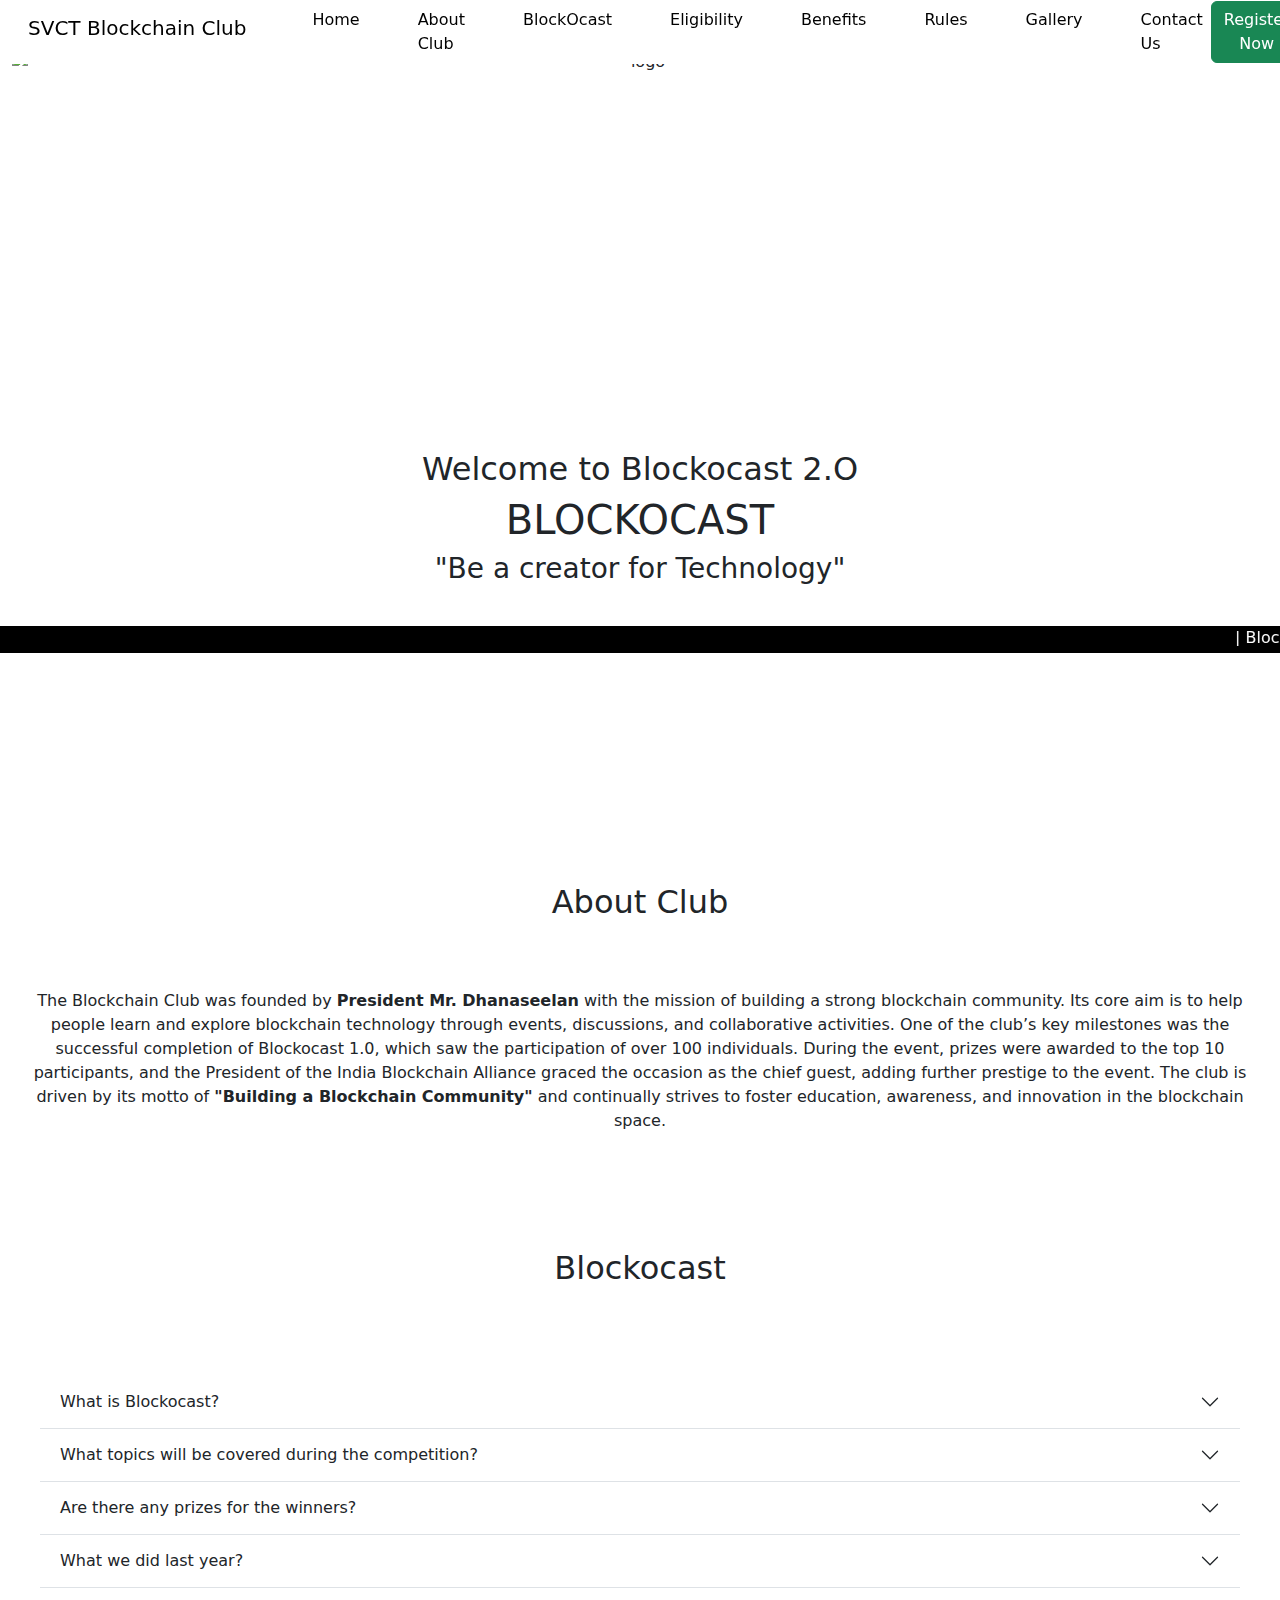
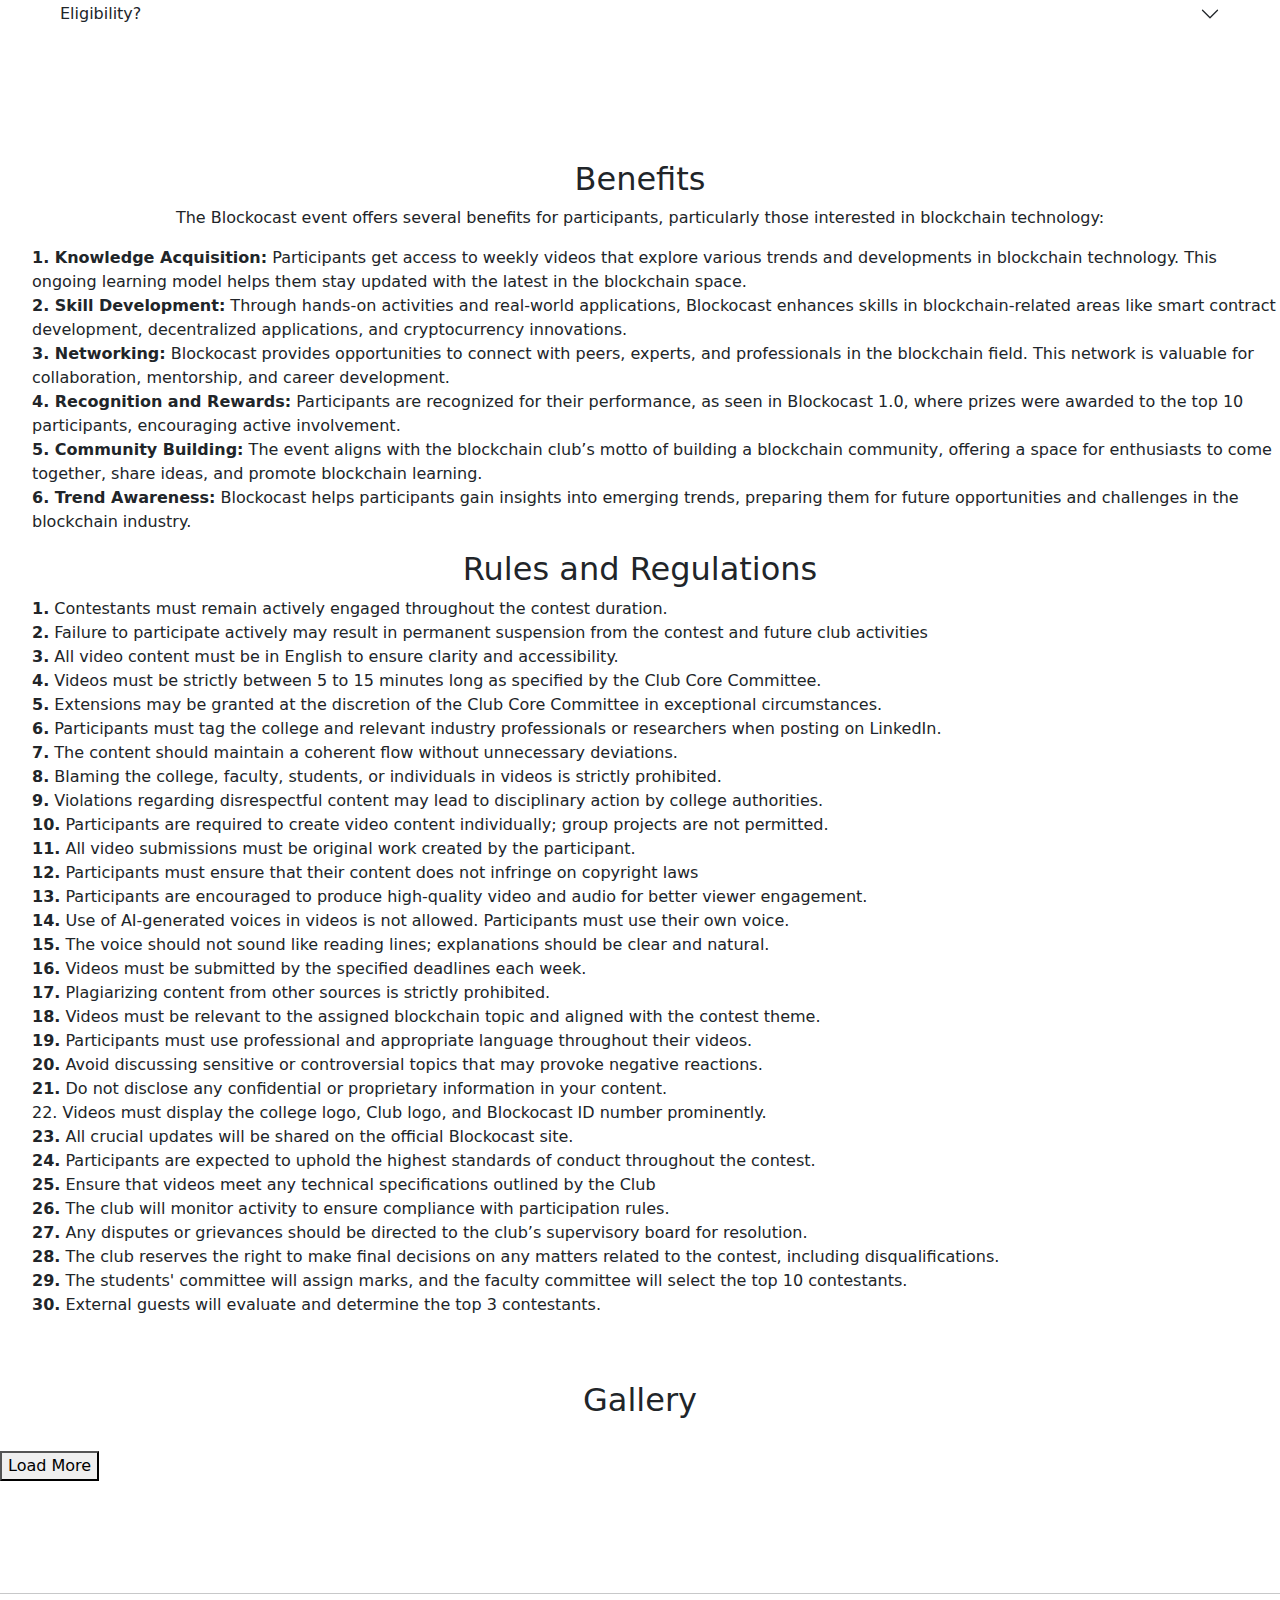
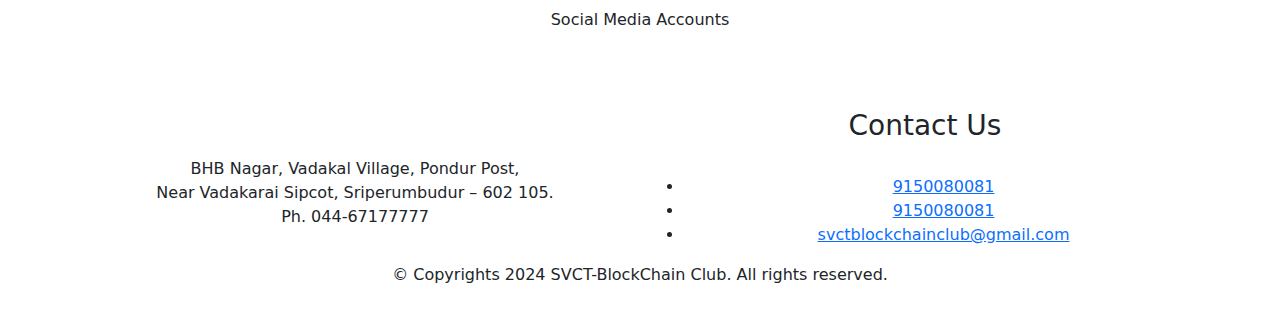
==== index.html @ 28dc3850 "up 1" ====
<!DOCTYPE html>
<html lang="en">
<head>
    <meta charset="UTF-8">
    <meta name="viewport" content="width=device-width, initial-scale=1.0">
    <title>BLOCKOCAST</title>
    <link rel="stylesheet" href="./style.css">
    <link rel="icon" type="image/x-icon" href="./WhatsApp Image 2024-10-05 at 6.36.44 AM.jpeg">
    <link rel="preconnect" href="https://fonts.googleapis.com">
<link rel="preconnect" href="https://fonts.gstatic.com" crossorigin>
<link href="https://fonts.googleapis.com/css2?family=Dancing+Script:wght@400..700&family=Roboto:ital,wght@0,300;0,400;0,500;0,700;1,300&display=swap" rel="stylesheet">
    <link href="https://cdn.jsdelivr.net/npm/bootstrap@5.3.3/dist/css/bootstrap.min.css" rel="stylesheet"
     integrity="sha384-QWTKZyjpPEjISv5WaRU9OFeRpok6YctnYmDr5pNlyT2bRjXh0JMhjY6hW+ALEwIH" crossorigin="anonymous">
</head>
<body>


<!-- Home -->
<section id="Home" style="padding-bottom: 150px; padding-top: 50px; ">
  <nav class="navbar navbar-expand-lg --bs-body-color p-0 fixed-top " style="background-color: white;" >
    <div class="container-fluid Navbar " style="color: white;">
      <a class="navbar-brand Logo"  href="#"><img src="./WhatsApp Image 2024-10-05 at 6.35.57 AM.jpeg" alt="" style="height: 50px;"></a>
      <h2 class="navbar-brand title" href="#"> SVCT Blockchain Club</h2> 
      <button class="navbar-toggler" type="button" data-bs-toggle="collapse" data-bs-target="#navbarSupportedContent" aria-controls="navbarSupportedContent" aria-expanded="false" aria-label="Toggle navigation">
        <span class="navbar-toggler-icon"></span>
      </button>
      <div class="collapse navbar-collapse" id="navbarSupportedContent">
        <ul class="navbar-nav me-auto mb-2 mb-lg-0">
          <li class="nav-item">
            <a class="nav-link active" aria-current="page" href="#Home" style="padding-left: 50px;">Home</a>
          </li>
          <li class="nav-item">
            <a class="nav-link active" aria-current="page" href="#About-Club" style="padding-left: 50px;">About Club</a>
          </li>
          <li class="nav-item">
            <a class="nav-link active" aria-current="page" href="#Blockocast" style="padding-left: 50px;">BlockOcast</a>
          </li>
          <li class="nav-item">
            <a class="nav-link active" aria-current="page" href="#Eligibility" style="padding-left: 50px;">Eligibility</a>
          </li>
          <li class="nav-item">
            <a class="nav-link active" aria-current="page" href="#Benefits" style="padding-left: 50px;">Benefits</a>
          </li>
          <li class="nav-item">
            <a class="nav-link active" aria-current="page" href="#Rules" style="padding-left: 50px;">Rules</a>
          </li>
          <li class="nav-item">
            <a class="nav-link active" aria-current="page" href="#gallery" style="padding-left: 50px;">Gallery</a>
          </li>
          <li class="nav-item">
            <a class="nav-link active" aria-current="page" href="#contact" style="padding-left: 50px;">Contact Us</a>
          </li>

        </ul>
        <a class="btn btn-success" href="https://docs.google.com/forms/d/e/1FAIpQLSeupxv2OfxuAHsE00qio8vAWMLqGaBCK2ij64DriWorZkehpg/viewform" target="_blank" role="button">Register Now</a>

      </div>
    </div>
  </nav>
  <div class="container-fluid home text-center">
    <img src="./WhatsApp Image 2024-10-05 at 6.36.44 AM.jpeg" alt="logo" class="img-fluid mx-auto d-block" style="height: 400px;">
    <h2>Welcome to Blockocast 2.O</h2>
    <h1>BLOCKOCAST</h1>
    <h3>"Be a creator for Technology"</h3>

  </div>
  <div class="container-fluid top-marquee " style="padding: 0px; margin-top: 40px; color:white; background-color: black;">
    <marquee width="100%" direction="left" scrollamount="5"  height="20px" style="padding: 0; margin: 0;">
     <P> <img src="./assets/Gallery-Images/new-removebg-preview.png" alt="" style="height: 25px;">| Blockchain is the new internet of trust | &nbsp; &nbsp;&nbsp; &nbsp;<img src="./assets/Gallery-Images/new-removebg-preview.png" alt="" style="height: 25px;">  | Blockchain empowers individuals, not institutions | &nbsp; &nbsp;&nbsp; &nbsp; <img src="./assets/Gallery-Images/new-removebg-preview.png" alt="" style="height: 25px;">| Blockchain: A ledger that never lies | &nbsp; &nbsp;&nbsp; &nbsp; | With blockchain, code is law |
      <img src="./assets/Gallery-Images/new-removebg-preview.png" alt="" style="height: 25px;">| Blockchain is the new internet of trust |  &nbsp; &nbsp;&nbsp; &nbsp; <img src="./assets/Gallery-Images/new-removebg-preview.png" alt="" style="height: 25px;"> | Blockchain empowers individuals, not institutions | &nbsp; &nbsp;&nbsp; &nbsp; | Blockchain: A ledger that never lies | &nbsp; &nbsp;&nbsp; &nbsp;<img src="./assets/Gallery-Images/new-removebg-preview.png" alt="" style="height: 25px;"> | With blockchain, code is law |
     </p> </marquee>
  </div>
  
</section >


<!-- About Club -->
<section id="About-Club">
  <div class="About-Club text-center" style="padding-top: 80px;">
    <h2 style="padding-bottom: 40px;">About Club</h2>
    <div  style="padding: 20px;">
      <p>The Blockchain Club was founded by <b>President Mr. Dhanaseelan</b>  with the mission of building a strong blockchain community. Its core aim is to help people learn and explore blockchain technology through events, discussions, and collaborative activities.

        One of the club’s key milestones was the successful completion of Blockocast 1.0, which saw the participation of over 100 individuals. During the event, prizes were awarded to the top 10 participants, and the President of the India Blockchain Alliance graced the occasion as the chief guest, adding further prestige to the event.
        
        The club is driven by its motto of <b>"Building a Blockchain Community"</b>  and continually strives to foster education, awareness, and innovation in the blockchain space.</p>
    </div>

  </div>

</section>

<!-- Blockocast -->
<section id="Blockocast">
  <div class="BlockOcast text-center" style="padding-top: 80px;">
    <h2 style="padding-bottom: 40px;">Blockocast</h2>
    <div class="accordion accordion-flush" id="accordionFlushExample" style="padding: 40px;">
      <div class="accordion-item">
        <h2 class="accordion-header">
          <button class="accordion-button collapsed text-center" type="button" data-bs-toggle="collapse" data-bs-target="#flush-collapseOne" aria-expanded="false" aria-controls="flush-collapseOne">
            What is Blockocast?
          </button>
        </h2>
        <div id="flush-collapseOne" class="accordion-collapse collapse" data-bs-parent="#accordionFlushExample">
          <div class="accordion-body">Blockocast is a blockchain-focused event designed to engage and educate participants about blockchain technology. Specifically, the version organized by your blockchain club was a four-week event, featuring weekly video content on different trends in blockchain technology. It aimed to build a community of blockchain enthusiasts, fostering knowledge sharing and innovation.

            The format included videos each week, spotlighting various aspects and developments in the blockchain space, making it an ongoing learning platform. Blockocast events typically bring together professionals, students, and enthusiasts to learn, network, and explore blockchain's latest trends and applications.</div>
        </div>
      </div>
      <div class="accordion-item">
        <h2 class="accordion-header">
          <button class="accordion-button collapsed" type="button" data-bs-toggle="collapse" data-bs-target="#flush-collapseTwo" aria-expanded="false" aria-controls="flush-collapseTwo">
            What topics will be covered during the competition?
          </button>
        </h2>
        <div id="flush-collapseTwo" class="accordion-collapse collapse" data-bs-parent="#accordionFlushExample">
          <div class="accordion-body">Each week of Blockocast will focus on different trends or aspects of blockchain technology, such as decentralized finance (DeFi), NFTs, smart contracts, and real-world applications of blockchain.</div>
        </div>
      </div>
      <div class="accordion-item">
        <h2 class="accordion-header">
          <button class="accordion-button collapsed" type="button" data-bs-toggle="collapse" data-bs-target="#flush-collapseThree" aria-expanded="false" aria-controls="flush-collapseThree">
            Are there any prizes for the winners?
          </button>
        </h2>
        <div id="flush-collapseThree" class="accordion-collapse collapse" data-bs-parent="#accordionFlushExample">
          <div class="accordion-body">Yes, prizes are often awarded to the top participants, which may include certificates, recognition, or other rewards. Details about the prizes will be announced prior to the competition.</div>
        </div>
      </div>
      <div class="accordion-item">
        <h2 class="accordion-header">
          <button class="accordion-button collapsed" type="button" data-bs-toggle="collapse" data-bs-target="#flush-collapseFour" aria-expanded="false" aria-controls="flush-collapseFour">
            What we did last year?
          </button>
        </h2>
        <div id="flush-collapseFour" class="accordion-collapse collapse" data-bs-parent="#accordionFlushExample">
          <div class="accordion-body">
            <p>Blockchain club celebrated its first anniversary and actively participated in various events. Key activities included:
              <ul style="list-style: none;">
                <li><b>1. Blockocast 1.0:</b> A four-week event that featured video postings each week on different trends in blockchain technology. This helped participants learn about various aspects of blockchain.</li>
                <li><b>2. Gitathon 1.0:</b>  An event focused on learning Solidity, the programming language of the Ethereum network, with a hands-on approach to building smart contracts. This aimed at equipping participants with the skills to create decentralized applications.</li>
              </ul>
              These events helped foster learning, community building, and blockchain expertise within the club.
            </p>
          </div>
        </div>
      </div>
      <div class="accordion-item">
        <h2 class="accordion-header">
          <button class="accordion-button collapsed" type="button" data-bs-toggle="collapse" data-bs-target="#flush-collapseFour" aria-expanded="false" aria-controls="flush-collapseFive">
            Eligibility?
          </button>
        </h2>
        <div id="flush-collapseFive" class="accordion-collapse collapse" data-bs-parent="#accordionFlushExample">
          <div class="accordion-body">
            <p>For Blockocast 2.0, eligibility is limited to students from the batch of <b>2024-2028.</b> 
              This ensures that participants are aligned with the club's target group, focusing on students who are in the early stages of their
              academic journey and can actively contribute and benefit from learning about blockchain trends and technologies.</p>
          </div>
        </div>
      </div>
      
    </div>
  </div>
</section>










 




<!-- Benefits -->
<section id="Benefits"> 
  <div class="Benifits text-center" style="padding-top: 80px;">
    <h2>Benefits</h2>
    <p>The Blockocast event offers several benefits for participants, particularly those interested in blockchain technology:

      <ol style="list-style: none; text-align: left;">
        <li>     <b>1. Knowledge Acquisition:</b>  Participants get access to weekly videos that explore various trends and developments in blockchain technology. This ongoing learning model helps them stay updated with the latest in the blockchain space.
        </li>
        <li>      <b>2. Skill Development:</b> Through hands-on activities and real-world applications, Blockocast enhances skills in blockchain-related areas like smart contract development, decentralized applications, and cryptocurrency innovations.
        </li>
        <li>      <b>3. Networking:</b> Blockocast provides opportunities to connect with peers, experts, and professionals in the blockchain field. This network is valuable for collaboration, mentorship, and career development.
        </li>
        <li>      <b>4. Recognition and Rewards:</b> Participants are recognized for their performance, as seen in Blockocast 1.0, where prizes were awarded to the top 10 participants, encouraging active involvement.
        </li>
        <li>      <b>5. Community Building:</b> The event aligns with the blockchain club’s motto of building a blockchain community, offering a space for enthusiasts to come together, share ideas, and promote blockchain learning.
        </li>
        <li>      <b>6. Trend Awareness:</b> Blockocast helps participants gain insights into emerging trends, preparing them for future opportunities and challenges in the blockchain industry.</p>
        </li>
      </ol>


  </div>

</section>

<section id="Rules"> 
  <div class="Rules text-center">
    <h2>Rules and Regulations</h2>
    <ol style="list-style: none; text-align: left;">
      <li><b>1.</b> Contestants must remain actively engaged throughout the contest duration.
      </li>
      <li> <b>2.</b> Failure to participate actively may result in permanent suspension from the
        contest and future club activities</li>
      <li> <b>3.</b> All video content must be in English to ensure clarity and accessibility.
      </li>
      <li> <b>4.</b> Videos must be strictly between 5 to 15 minutes long as specified by the Club
        Core Committee.
        </li>
      <li> <b>5.</b> Extensions may be granted at the discretion of the Club Core Committee in
        exceptional circumstances.
        </li>
      <li><b>6.</b> Participants must tag the college and relevant industry professionals or
        researchers when posting on LinkedIn.
        </li>
      <li><b>7.</b> The content should maintain a coherent flow without unnecessary deviations.
      </li>
      <li><b>8.</b> Blaming the college, faculty, students, or individuals in videos is strictly
        prohibited.
        </li>
      <li> <b>9.</b> Violations regarding disrespectful content may lead to disciplinary action by
        college authorities.
        </li>
      <li><b>10.</b> Participants are required to create video content individually; group projects are
        not permitted.
        </li>
      <li><b>11.</b> All video submissions must be original work created by the participant.
      </li>
      <li> <b>12.</b> Participants must ensure that their content does not infringe on copyright laws</li>
      <li> <b>13.</b> Participants are encouraged to produce high-quality video and audio for better
        viewer engagement.
        </li>
      <li><b>14.</b> Use of AI-generated voices in videos is not allowed. Participants must use their
        own voice.</li>
      <li> <b>15.</b> The voice should not sound like reading lines; explanations should be clear and
        natural.
        </li>
      <li> <b>16.</b> Videos must be submitted by the specified deadlines each week.
      </li>
      <li><b>17.</b> Plagiarizing content from other sources is strictly prohibited.
      </li>
      <li><b>18.</b> Videos must be relevant to the assigned blockchain topic and aligned with the
        contest theme.
        </li>
      <li><b>19.</b> Participants must use professional and appropriate language throughout their
        videos.</li>
      <li><b>20.</b> Avoid discussing sensitive or controversial topics that may provoke negative
        reactions.
        </li>
      <li><b>21.</b> Do not disclose any confidential or proprietary information in your content.</li>
      <li>22. Videos must display the college logo, Club logo, and Blockocast ID number
        prominently.
        </li>
      <li><b>23.</b> All crucial updates will be shared on the official Blockocast site.
      </li>
      <li><b>24.</b> Participants are expected to uphold the highest standards of conduct throughout
        the contest.</li>
      <li><b>25.</b> Ensure that videos meet any technical specifications outlined by the Club</li>
      <li><b>26.</b> The club will monitor activity to ensure compliance with participation rules.
      </li>
      <li><b>27.</b> Any disputes or grievances should be directed to the club’s supervisory board
        for resolution.
        </li>
      <li><b>28.</b> The club reserves the right to make final decisions on any matters related to the
        contest, including disqualifications.
        </li>
      <li><b>29.</b> The students' committee will assign marks, and the faculty committee will
        select the top 10 contestants.
        </li>
      <li><b>30.</b> External guests will evaluate and determine the top 3 contestants.</li>

    </ol>
     

  </div>

</section>

<section id="gallery" class="py-5">
  <div class="gallery-container">
      <h2 class="text-center">Gallery</h2>
      <div class="gallery" id="gallery">

        
          <img src="./assets/Gallery-Images/IMG-1.jpg" alt="">
          <img src="./assets/Gallery-Images/IMG-2.jpg" alt="">
          <img src="./assets/Gallery-Images/IMG-3.jpg" alt="">
          <img src="./assets/Gallery-Images/IMG-4.jpg" alt="">
          <img src="./assets/Gallery-Images/IMG-5.jpg" alt="">
          <img src="./assets/Gallery-Images/IMG-6.jpg" alt="">
          <img src="./assets/Gallery-Images/IMG-7.jpg" alt="">
          <img src="./assets/Gallery-Images/IMG-8.jpg" alt="">
          <img src="./assets/Gallery-Images/IMG-9.jpg" alt="">
          <img src="./assets/Gallery-Images/IMG-10.jpg" alt="">
          <img src="./assets/Gallery-Images/IMG-11.jpg" alt="">
          <img src="./assets/Gallery-Images/IMG-12.jpg" alt="">
          <img src="./assets/Gallery-Images/IMG-13.jpg" alt="">
          <img src="./assets/Gallery-Images/IMG-14.jpg" alt="">
          <img src="./assets/Gallery-Images/IMG-15.jpg" alt="">
          <img src="./assets/Gallery-Images/IMG-16.jpg" alt="">
      </div>
      <button id="loadMoreBtn">Load More</button>
  </div>
</section>

<section id="contact" class="py-5">
  <footer class="text-center">
    <hr />
    <div>
      <h6>Social Media Accounts</h6>
    </div>
    <div class="media-icon">
      <a
        href="https://www.youtube.com/channel/UCy08NS9EoVATvolnz-Gu4yQ"
        target="_blank"
        ><img
          class="social-media"
          src="./assets/Gallery-Images/Icons-svg/youtube-brands-solid.svg"
          alt=""
      /></a>
      <a
        href="https://www.instagram.com/blockchain_club_svct?igsh=MXd6bGZuenYwOXk3OA=="
        target="_blank"
        ><img
          class="social-media"
          src="./assets/Gallery-Images/Icons-svg/instagram.svg"
          alt=""
      /></a>
      <a
        href="https://www.linkedin.com/showcase/98832881/admin/feed/posts/"
        target="_blank"
        ><img
          class="social-media"
          src="./assets/Gallery-Images/Icons-svg/linkedin.svg"
          alt="" /></a
      ><br /><br /><br />
    </div>
    <div class="container">
      <div class="row">
        <div class="col-md-6">
          <div class="adress">
            <img src="./assets/Gallery-Images/Icons-svg/house-solid.svg" alt="" />
            <br />
            <br />
            <p>
              BHB Nagar, Vadakal Village, Pondur Post,<br />
              Near Vadakarai Sipcot, Sriperumbudur – 602 105. <br />
              Ph. 044-67177777 <br />
            </p>
          </div>
        </div>
        <div class="col-md-6">
          <div class="contactfoot">
            <h3>Contact Us</h3>
            <br />
            <div class="contact-icons">
              <ul>
                <li>
                  <img src="./assets/Gallery-Images/Icons-svg/phone-solid.svg" alt="" />
                  <a href="tel:9150080081">9150080081</a>
                </li>
                <li>
                  <img src="./assets/Gallery-Images/Icons-svg/phone-solid.svg" alt="" />
                  <a href="tel:9150080081">9150080081</a>
                </li>
                <li>
                  <img src="./assets/Gallery-Images/Icons-svg/envelope-solid.svg" alt="" />
                  <a href="mailto:svctblockchainclub@gmail.com"
                    >svctblockchainclub@gmail.com</a
                  >
                </li>
              </ul>
            </div>
          </div>
        </div>
      </div>
    </div>
    <div class="copyrights">
      © Copyrights 2024 SVCT-BlockChain Club. All rights reserved.
    </div>
  </footer>
</section>

<script src="./script.js"></script>
<script src="https://ajax.googleapis.com/ajax/libs/jquery/3.5.1/jquery.min.js"></script>
<script
  src="https://cdn.jsdelivr.net/npm/bootstrap@5.3.3/dist/js/bootstrap.bundle.min.js"
  integrity="sha384-YvpcrYf0tY3lHB60NNkmXc5s9fDVZLESaAA55NDzOxhy9GkcIdslK1eN7N6jIeHz"
  crossorigin="anonymous"
></script>
</body>
</html>





    
</body>
<script src="./script.js"></script>
<script src="https://cdn.jsdelivr.net/npm/bootstrap@5.3.3/dist/js/bootstrap.bundle.min.js" 
 integrity="sha384-YvpcrYf0tY3lHB60NNkmXc5s9fDVZLESaAA55NDzOxhy9GkcIdslK1eN7N6jIeHz" crossorigin="anonymous"></script>
</html>
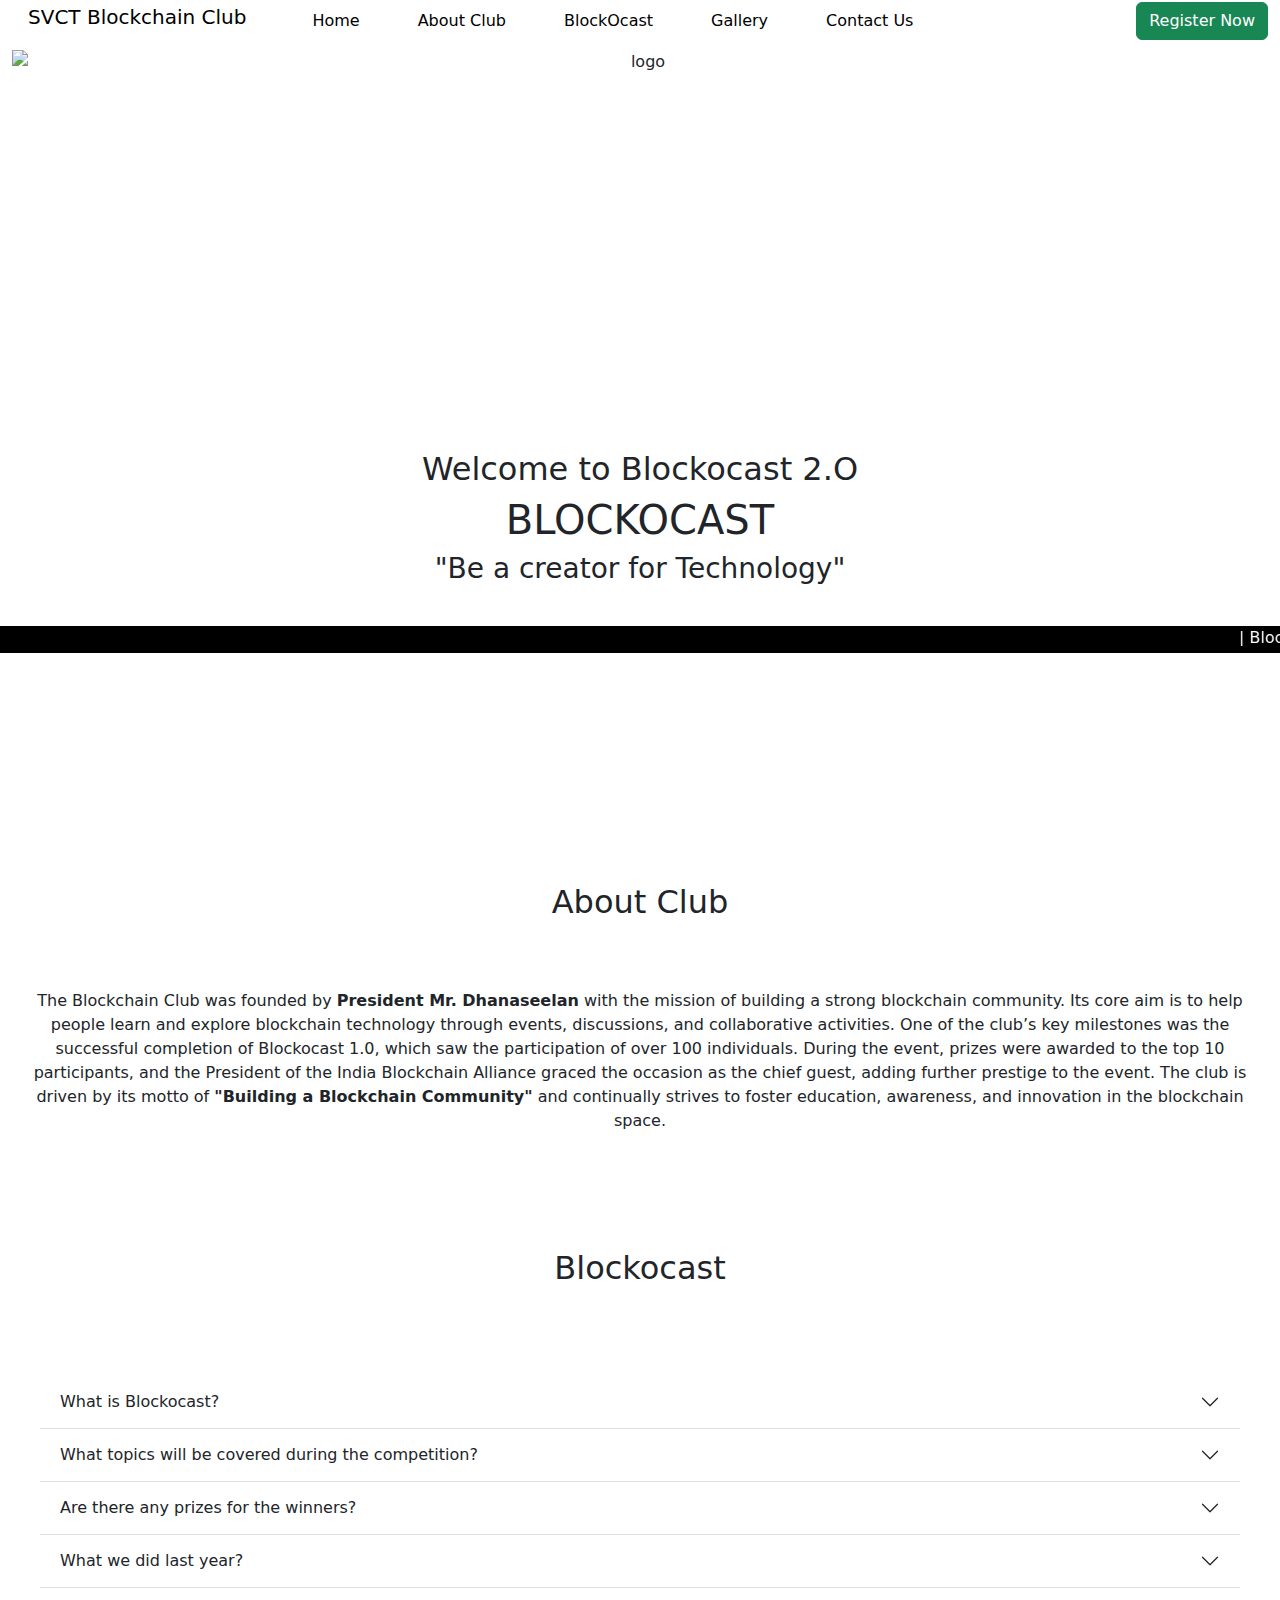
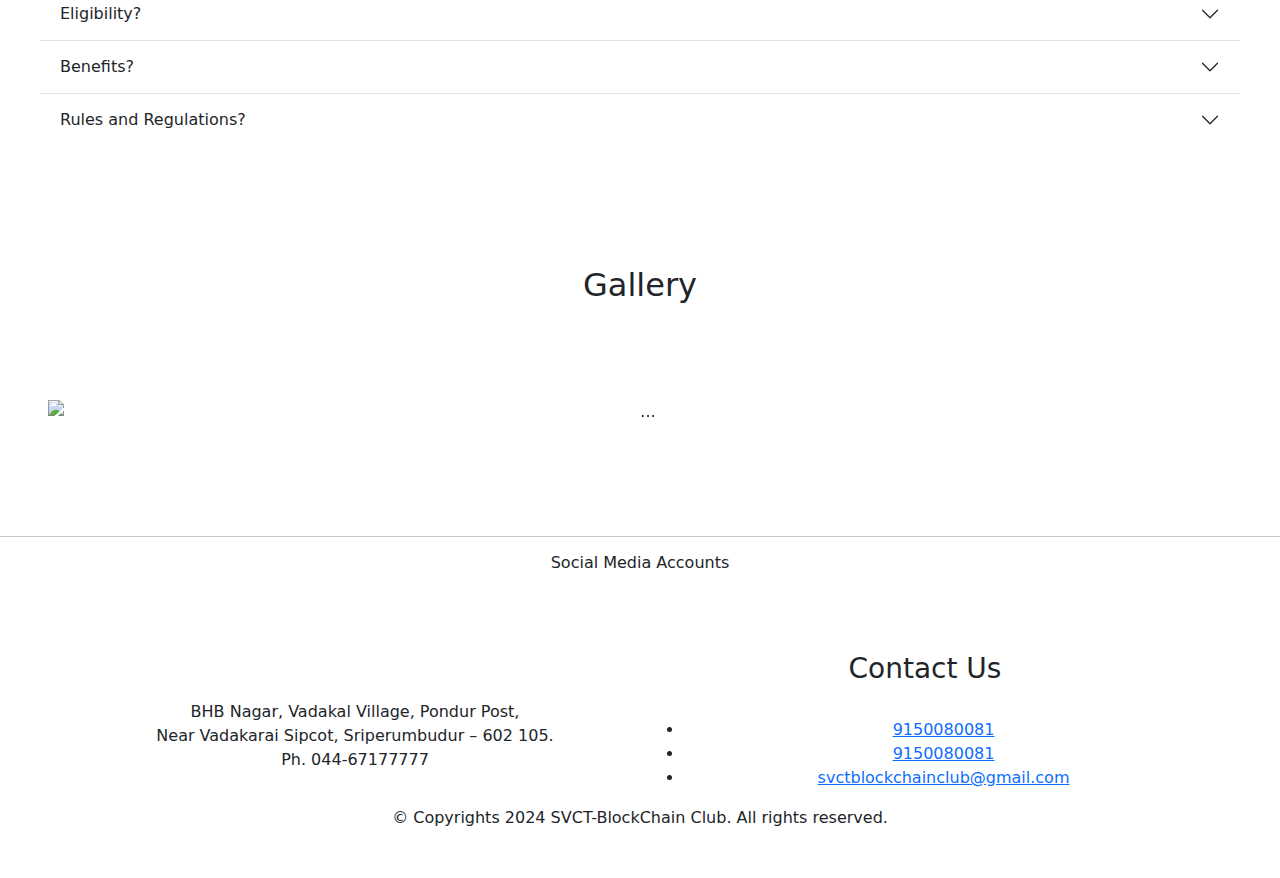
==== commit 37d6a48c: "up 4" ====
--- a/index.html
+++ b/index.html
@@ -25,7 +25,7 @@
         <span class="navbar-toggler-icon"></span>
       </button>
       <div class="collapse navbar-collapse" id="navbarSupportedContent">
-        <ul class="navbar-nav me-auto mb-2 mb-lg-0">
+        <ul class="navbar-nav me-auto mb-2 mb-lg-0 ">
           <li class="nav-item">
             <a class="nav-link active" aria-current="page" href="#Home" style="padding-left: 50px;">Home</a>
           </li>
@@ -34,18 +34,9 @@
           </li>
           <li class="nav-item">
             <a class="nav-link active" aria-current="page" href="#Blockocast" style="padding-left: 50px;">BlockOcast</a>
-          </li>
+          </li> 
           <li class="nav-item">
-            <a class="nav-link active" aria-current="page" href="#Eligibility" style="padding-left: 50px;">Eligibility</a>
-          </li>
-          <li class="nav-item">
-            <a class="nav-link active" aria-current="page" href="#Benefits" style="padding-left: 50px;">Benefits</a>
-          </li>
-          <li class="nav-item">
-            <a class="nav-link active" aria-current="page" href="#Rules" style="padding-left: 50px;">Rules</a>
-          </li>
-          <li class="nav-item">
-            <a class="nav-link active" aria-current="page" href="#gallery" style="padding-left: 50px;">Gallery</a>
+            <a class="nav-link active" aria-current="page" href="#Gallery" style="padding-left: 50px;">Gallery</a>
           </li>
           <li class="nav-item">
             <a class="nav-link active" aria-current="page" href="#contact" style="padding-left: 50px;">Contact Us</a>
@@ -147,7 +138,7 @@
       </div>
       <div class="accordion-item">
         <h2 class="accordion-header">
-          <button class="accordion-button collapsed" type="button" data-bs-toggle="collapse" data-bs-target="#flush-collapseFour" aria-expanded="false" aria-controls="flush-collapseFive">
+          <button class="accordion-button collapsed" type="button" data-bs-toggle="collapse" data-bs-target="#flush-collapseFive" aria-expanded="false" aria-controls="flush-collapseFive">
             Eligibility?
           </button>
         </h2>
@@ -159,160 +150,260 @@
           </div>
         </div>
       </div>
+      <div class="accordion-item">
+        <h2 class="accordion-header">
+          <button class="accordion-button collapsed" type="button" data-bs-toggle="collapse" data-bs-target="#flush-collapseSix" aria-expanded="false" aria-controls="flush-collapseSix">
+            Benefits?
+          </button>
+        </h2>
+        <div id="flush-collapseSix" class="accordion-collapse collapse" data-bs-parent="#accordionFlushExample">
+          <div class="accordion-body">
+            <p>The Blockocast event offers several benefits for participants, particularly those interested in blockchain technology:
+
+              <ol style="list-style: none; text-align: left;">
+                <li>     <b>1. Knowledge Acquisition:</b>  Participants get access to weekly videos that explore various trends and developments in blockchain technology. This ongoing learning model helps them stay updated with the latest in the blockchain space.
+                </li>
+                <li>      <b>2. Skill Development:</b> Through hands-on activities and real-world applications, Blockocast enhances skills in blockchain-related areas like smart contract development, decentralized applications, and cryptocurrency innovations.
+                </li>
+                <li>      <b>3. Networking:</b> Blockocast provides opportunities to connect with peers, experts, and professionals in the blockchain field. This network is valuable for collaboration, mentorship, and career development.
+                </li>
+                <li>      <b>4. Recognition and Rewards:</b> Participants are recognized for their performance, as seen in Blockocast 1.0, where prizes were awarded to the top 10 participants, encouraging active involvement.
+                </li>
+                <li>      <b>5. Community Building:</b> The event aligns with the blockchain club’s motto of building a blockchain community, offering a space for enthusiasts to come together, share ideas, and promote blockchain learning.
+                </li>
+                <li>      <b>6. Trend Awareness:</b> Blockocast helps participants gain insights into emerging trends, preparing them for future opportunities and challenges in the blockchain industry.</p>
+                </li>
+              </ol>
+          </div>
+        </div>
+      </div>
+      <div class="accordion-item">
+        <h2 class="accordion-header">
+          <button class="accordion-button collapsed" type="button" data-bs-toggle="collapse" data-bs-target="#flush-collapseSeven" aria-expanded="false" aria-controls="flush-collapseSeven">
+            Rules and Regulations?
+          </button>
+        </h2>
+        <div id="flush-collapseSeven" class="accordion-collapse collapse" data-bs-parent="#accordionFlushExample">
+          <div class="accordion-body">
+            <ol style="list-style: none; text-align: left;">
+              <li><b>1.</b> Contestants must remain actively engaged throughout the contest duration.
+              </li>
+              <li> <b>2.</b> Failure to participate actively may result in permanent suspension from the
+                contest and future club activities</li>
+              <li> <b>3.</b> All video content must be in English to ensure clarity and accessibility.
+              </li>
+              <li> <b>4.</b> Videos must be strictly between 5 to 15 minutes long as specified by the Club
+                Core Committee.
+                </li>
+              <li> <b>5.</b> Extensions may be granted at the discretion of the Club Core Committee in
+                exceptional circumstances.
+                </li>
+              <li><b>6.</b> Participants must tag the college and relevant industry professionals or
+                researchers when posting on LinkedIn.
+                </li>
+              <li><b>7.</b> The content should maintain a coherent flow without unnecessary deviations.
+              </li>
+              <li><b>8.</b> Blaming the college, faculty, students, or individuals in videos is strictly
+                prohibited.
+                </li>
+              <li> <b>9.</b> Violations regarding disrespectful content may lead to disciplinary action by
+                college authorities.
+                </li>
+              <li><b>10.</b> Participants are required to create video content individually; group projects are
+                not permitted.
+                </li>
+              <li><b>11.</b> All video submissions must be original work created by the participant.
+              </li>
+              <li> <b>12.</b> Participants must ensure that their content does not infringe on copyright laws</li>
+              <li> <b>13.</b> Participants are encouraged to produce high-quality video and audio for better
+                viewer engagement.
+                </li>
+              <li><b>14.</b> Use of AI-generated voices in videos is not allowed. Participants must use their
+                own voice.</li>
+              <li> <b>15.</b> The voice should not sound like reading lines; explanations should be clear and
+                natural.
+                </li>
+              <li> <b>16.</b> Videos must be submitted by the specified deadlines each week.
+              </li>
+              <li><b>17.</b> Plagiarizing content from other sources is strictly prohibited.
+              </li>
+              <li><b>18.</b> Videos must be relevant to the assigned blockchain topic and aligned with the
+                contest theme.
+                </li>
+              <li><b>19.</b> Participants must use professional and appropriate language throughout their
+                videos.</li>
+              <li><b>20.</b> Avoid discussing sensitive or controversial topics that may provoke negative
+                reactions.
+                </li>
+              <li><b>21.</b> Do not disclose any confidential or proprietary information in your content.</li>
+              <li><b>22.</b> Videos must display the college logo, Club logo, and Blockocast ID number
+                prominently.
+                </li>
+              <li><b>23.</b> All crucial updates will be shared on the official Blockocast site.
+              </li>
+              <li><b>24.</b> Participants are expected to uphold the highest standards of conduct throughout
+                the contest.</li>
+              <li><b>25.</b> Ensure that videos meet any technical specifications outlined by the Club</li>
+              <li><b>26.</b> The club will monitor activity to ensure compliance with participation rules.
+              </li>
+              <li><b>27.</b> Any disputes or grievances should be directed to the club’s supervisory board
+                for resolution.
+                </li>
+              <li><b>28.</b> The club reserves the right to make final decisions on any matters related to the
+                contest, including disqualifications.
+                </li>
+              <li><b>29.</b> The students' committee will assign marks, and the faculty committee will
+                select the top 10 contestants.
+                </li>
+              <li><b>30.</b> External guests will evaluate and determine the top 3 contestants.</li>
+        
+            </ol>
+          </div>
+        </div>
+      </div>
       
     </div>
   </div>
 </section>
 
-
-
-
-
-
-
-
-
-
- 
-
-
-
-
-<!-- Benefits -->
-<section id="Benefits"> 
-  <div class="Benifits text-center" style="padding-top: 80px;">
-    <h2>Benefits</h2>
-    <p>The Blockocast event offers several benefits for participants, particularly those interested in blockchain technology:
-
-      <ol style="list-style: none; text-align: left;">
-        <li>     <b>1. Knowledge Acquisition:</b>  Participants get access to weekly videos that explore various trends and developments in blockchain technology. This ongoing learning model helps them stay updated with the latest in the blockchain space.
-        </li>
-        <li>      <b>2. Skill Development:</b> Through hands-on activities and real-world applications, Blockocast enhances skills in blockchain-related areas like smart contract development, decentralized applications, and cryptocurrency innovations.
-        </li>
-        <li>      <b>3. Networking:</b> Blockocast provides opportunities to connect with peers, experts, and professionals in the blockchain field. This network is valuable for collaboration, mentorship, and career development.
-        </li>
-        <li>      <b>4. Recognition and Rewards:</b> Participants are recognized for their performance, as seen in Blockocast 1.0, where prizes were awarded to the top 10 participants, encouraging active involvement.
-        </li>
-        <li>      <b>5. Community Building:</b> The event aligns with the blockchain club’s motto of building a blockchain community, offering a space for enthusiasts to come together, share ideas, and promote blockchain learning.
-        </li>
-        <li>      <b>6. Trend Awareness:</b> Blockocast helps participants gain insights into emerging trends, preparing them for future opportunities and challenges in the blockchain industry.</p>
-        </li>
-      </ol>
-
-
+<section id="Gallery">
+    <div class="Gallery text-center" style="padding-top: 80px;">
+      <h2 style="padding-bottom: 40px;">Gallery</h2>
+  <div id="carouselExampleCaptions" class="carousel slide p-5" data-bs-ride="carousel">
+    <div class="carousel-indicators">
+      <button type="button" data-bs-target="#carouselExampleCaptions" data-bs-slide-to="0" class="active" aria-current="true" aria-label="Slide 1"></button>
+      <button type="button" data-bs-target="#carouselExampleCaptions" data-bs-slide-to="1" aria-label="Slide 2"></button>
+      <button type="button" data-bs-target="#carouselExampleCaptions" data-bs-slide-to="2" aria-label="Slide 3"></button>
+      <button type="button" data-bs-target="#carouselExampleCaptions" data-bs-slide-to="3" aria-label="Slide 4"></button>
+      <button type="button" data-bs-target="#carouselExampleCaptions" data-bs-slide-to="4" aria-label="Slide 5"></button>
+      <button type="button" data-bs-target="#carouselExampleCaptions" data-bs-slide-to="5" aria-label="Slide 6"></button>
+      <button type="button" data-bs-target="#carouselExampleCaptions" data-bs-slide-to="6" aria-label="Slide 7"></button>
+      <button type="button" data-bs-target="#carouselExampleCaptions" data-bs-slide-to="7" aria-label="Slide 8"></button>
+      <button type="button" data-bs-target="#carouselExampleCaptions" data-bs-slide-to="8" aria-label="Slide 9"></button>
+      <button type="button" data-bs-target="#carouselExampleCaptions" data-bs-slide-to="9" aria-label="Slide 10"></button>
+      <button type="button" data-bs-target="#carouselExampleCaptions" data-bs-slide-to="10" aria-label="Slide 11"></button>
+      <button type="button" data-bs-target="#carouselExampleCaptions" data-bs-slide-to="11" aria-label="Slide 12"></button>
+      <button type="button" data-bs-target="#carouselExampleCaptions" data-bs-slide-to="12" aria-label="Slide 13"></button>
+      <button type="button" data-bs-target="#carouselExampleCaptions" data-bs-slide-to="13" aria-label="Slide 14"></button>
+      <button type="button" data-bs-target="#carouselExampleCaptions" data-bs-slide-to="14" aria-label="Slide 15"></button>
+      <button type="button" data-bs-target="#carouselExampleCaptions" data-bs-slide-to="15" aria-label="Slide 16"></button>
+      <button type="button" data-bs-target="#carouselExampleCaptions" data-bs-slide-to="16" aria-label="Slide 16"></button>
+    </div>
+    <div class="carousel-inner">
+      <div class="carousel-item active">
+        <img src="./assets/Gallery-Images/IMG-1.jpg" class="d-block w-100" alt="...">
+        <div class="carousel-caption d-none d-md-block">
+          <h5>BlockOcast 1.O</h5>
+        </div>
+      </div>
+      <div class="carousel-item">
+        <img src="./assets/Gallery-Images/IMG-10.jpg" class="d-block w-100" alt="...">
+        <div class="carousel-caption d-none d-md-block">
+          <h5>BlockOcast 1.O</h5>
+        </div>
+      </div>
+      <div class="carousel-item">
+        <img src="./assets/Gallery-Images/IMG-11.jpg" class="d-block w-100" alt="...">
+        <div class="carousel-caption d-none d-md-block">
+          <h5>BlockOcast 1.O</h5>
+        </div>
+      </div>
+      <div class="carousel-item">
+        <img src="./assets/Gallery-Images/IMG-12.jpg" class="d-block w-100" alt="...">
+        <div class="carousel-caption d-none d-md-block">
+          <h5>BlockOcast 1.O</h5>
+        </div>
+      </div>
+      <div class="carousel-item">
+        <img src="./assets/Gallery-Images/IMG-13.jpg" class="d-block w-100" alt="...">
+        <div class="carousel-caption d-none d-md-block">
+          <h5>BlockOcast 1.O</h5>
+        </div>
+      </div>
+      <div class="carousel-item">
+        <img src="./assets/Gallery-Images/IMG-14.jpg" class="d-block w-100" alt="...">
+        <div class="carousel-caption d-none d-md-block">
+          <h5>BlockOcast 1.O</h5>
+        </div>
+      </div>
+      <div class="carousel-item">
+        <img src="./assets/Gallery-Images/IMG-15.jpg" class="d-block w-100" alt="...">
+        <div class="carousel-caption d-none d-md-block">
+          <h5>BlockOcast 1.O</h5>
+        </div>
+      </div>
+      <div class="carousel-item">
+        <img src="./assets/Gallery-Images/IMG-16.jpg" class="d-block w-100" alt="...">
+        <div class="carousel-caption d-none d-md-block">
+          <h5>BlockOcast 1.O</h5>
+        </div>
+      </div>
+      <div class="carousel-item">
+        <img src="./assets/Gallery-Images/IMG-2.jpg" class="d-block w-100" alt="...">
+        <div class="carousel-caption d-none d-md-block">
+          <h5>BlockOcast 1.O</h5>
+        </div>
+      </div>
+      <div class="carousel-item">
+        <img src="./assets/Gallery-Images/IMG-3.jpg" class="d-block w-100" alt="...">
+        <div class="carousel-caption d-none d-md-block">
+          <h5>BlockOcast 1.O</h5>
+        </div>
+      </div>
+      <div class="carousel-item">
+        <img src="./assets/Gallery-Images/IMG-4.jpg" class="d-block w-100" alt="...">
+        <div class="carousel-caption d-none d-md-block">
+          <h5>BlockOcast 1.O</h5>
+        </div>
+      </div>
+      <div class="carousel-item">
+        <img src="./assets/Gallery-Images/IMG-5.jpg" class="d-block w-100" alt="...">
+        <div class="carousel-caption d-none d-md-block">
+          <h5>BlockOcast 1.O</h5>
+        </div>
+      </div>
+      <div class="carousel-item">
+        <img src="./assets/Gallery-Images/IMG-6.jpg" class="d-block w-100" alt="...">
+        <div class="carousel-caption d-none d-md-block">
+          <h5>BlockOcast 1.O</h5>
+        </div>
+      </div>
+      <div class="carousel-item">
+        <img src="./assets/Gallery-Images/IMG-7.jpg" class="d-block w-100" alt="...">
+        <div class="carousel-caption d-none d-md-block">
+          <h5>BlockOcast 1.O</h5>
+        </div>
+      </div>
+      <div class="carousel-item">
+        <img src="./assets/Gallery-Images/IMG-8.jpg" class="d-block w-100" alt="...">
+        <div class="carousel-caption d-none d-md-block">
+          <h5>BlockOcast 1.O</h5>
+        </div>
+      </div>
+      <div class="carousel-item">
+        <img src="./assets/Gallery-Images/IMG-9.jpg" class="d-block w-100" alt="...">
+        <div class="carousel-caption d-none d-md-block">
+          <h5>BlockOcast 1.O</h5>
+        </div>
+      </div>
+
+    </div>
+    <button class="carousel-control-prev" type="button" data-bs-target="#carouselExampleCaptions" data-bs-slide="prev">
+      <span class="carousel-control-prev-icon" aria-hidden="true"></span>
+      <span class="visually-hidden">Previous</span>
+    </button>
+    <button class="carousel-control-next" type="button" data-bs-target="#carouselExampleCaptions" data-bs-slide="next">
+      <span class="carousel-control-next-icon" aria-hidden="true"></span>
+      <span class="visually-hidden">Next</span>
+    </button>
   </div>
 
 </section>
 
-<section id="Rules"> 
-  <div class="Rules text-center">
-    <h2>Rules and Regulations</h2>
-    <ol style="list-style: none; text-align: left;">
-      <li><b>1.</b> Contestants must remain actively engaged throughout the contest duration.
-      </li>
-      <li> <b>2.</b> Failure to participate actively may result in permanent suspension from the
-        contest and future club activities</li>
-      <li> <b>3.</b> All video content must be in English to ensure clarity and accessibility.
-      </li>
-      <li> <b>4.</b> Videos must be strictly between 5 to 15 minutes long as specified by the Club
-        Core Committee.
-        </li>
-      <li> <b>5.</b> Extensions may be granted at the discretion of the Club Core Committee in
-        exceptional circumstances.
-        </li>
-      <li><b>6.</b> Participants must tag the college and relevant industry professionals or
-        researchers when posting on LinkedIn.
-        </li>
-      <li><b>7.</b> The content should maintain a coherent flow without unnecessary deviations.
-      </li>
-      <li><b>8.</b> Blaming the college, faculty, students, or individuals in videos is strictly
-        prohibited.
-        </li>
-      <li> <b>9.</b> Violations regarding disrespectful content may lead to disciplinary action by
-        college authorities.
-        </li>
-      <li><b>10.</b> Participants are required to create video content individually; group projects are
-        not permitted.
-        </li>
-      <li><b>11.</b> All video submissions must be original work created by the participant.
-      </li>
-      <li> <b>12.</b> Participants must ensure that their content does not infringe on copyright laws</li>
-      <li> <b>13.</b> Participants are encouraged to produce high-quality video and audio for better
-        viewer engagement.
-        </li>
-      <li><b>14.</b> Use of AI-generated voices in videos is not allowed. Participants must use their
-        own voice.</li>
-      <li> <b>15.</b> The voice should not sound like reading lines; explanations should be clear and
-        natural.
-        </li>
-      <li> <b>16.</b> Videos must be submitted by the specified deadlines each week.
-      </li>
-      <li><b>17.</b> Plagiarizing content from other sources is strictly prohibited.
-      </li>
-      <li><b>18.</b> Videos must be relevant to the assigned blockchain topic and aligned with the
-        contest theme.
-        </li>
-      <li><b>19.</b> Participants must use professional and appropriate language throughout their
-        videos.</li>
-      <li><b>20.</b> Avoid discussing sensitive or controversial topics that may provoke negative
-        reactions.
-        </li>
-      <li><b>21.</b> Do not disclose any confidential or proprietary information in your content.</li>
-      <li>22. Videos must display the college logo, Club logo, and Blockocast ID number
-        prominently.
-        </li>
-      <li><b>23.</b> All crucial updates will be shared on the official Blockocast site.
-      </li>
-      <li><b>24.</b> Participants are expected to uphold the highest standards of conduct throughout
-        the contest.</li>
-      <li><b>25.</b> Ensure that videos meet any technical specifications outlined by the Club</li>
-      <li><b>26.</b> The club will monitor activity to ensure compliance with participation rules.
-      </li>
-      <li><b>27.</b> Any disputes or grievances should be directed to the club’s supervisory board
-        for resolution.
-        </li>
-      <li><b>28.</b> The club reserves the right to make final decisions on any matters related to the
-        contest, including disqualifications.
-        </li>
-      <li><b>29.</b> The students' committee will assign marks, and the faculty committee will
-        select the top 10 contestants.
-        </li>
-      <li><b>30.</b> External guests will evaluate and determine the top 3 contestants.</li>
-
-    </ol>
-     
-
-  </div>
-
-</section>
-
-<section id="gallery" class="py-5">
-  <div class="gallery-container">
-      <h2 class="text-center">Gallery</h2>
-      <div class="gallery" id="gallery">
-
-        
-          <img src="./assets/Gallery-Images/IMG-1.jpg" alt="">
-          <img src="./assets/Gallery-Images/IMG-2.jpg" alt="">
-          <img src="./assets/Gallery-Images/IMG-3.jpg" alt="">
-          <img src="./assets/Gallery-Images/IMG-4.jpg" alt="">
-          <img src="./assets/Gallery-Images/IMG-5.jpg" alt="">
-          <img src="./assets/Gallery-Images/IMG-6.jpg" alt="">
-          <img src="./assets/Gallery-Images/IMG-7.jpg" alt="">
-          <img src="./assets/Gallery-Images/IMG-8.jpg" alt="">
-          <img src="./assets/Gallery-Images/IMG-9.jpg" alt="">
-          <img src="./assets/Gallery-Images/IMG-10.jpg" alt="">
-          <img src="./assets/Gallery-Images/IMG-11.jpg" alt="">
-          <img src="./assets/Gallery-Images/IMG-12.jpg" alt="">
-          <img src="./assets/Gallery-Images/IMG-13.jpg" alt="">
-          <img src="./assets/Gallery-Images/IMG-14.jpg" alt="">
-          <img src="./assets/Gallery-Images/IMG-15.jpg" alt="">
-          <img src="./assets/Gallery-Images/IMG-16.jpg" alt="">
-      </div>
-      <button id="loadMoreBtn">Load More</button>
-  </div>
-</section>
-
+
+
+
+<!-- Contact -->
 <section id="contact" class="py-5">
   <footer class="text-center">
     <hr />
@@ -399,15 +490,4 @@
   crossorigin="anonymous"
 ></script>
 </body>
-</html>
-
-
-
-
-
-    
-</body>
-<script src="./script.js"></script>
-<script src="https://cdn.jsdelivr.net/npm/bootstrap@5.3.3/dist/js/bootstrap.bundle.min.js" 
- integrity="sha384-YvpcrYf0tY3lHB60NNkmXc5s9fDVZLESaAA55NDzOxhy9GkcIdslK1eN7N6jIeHz" crossorigin="anonymous"></script>
 </html>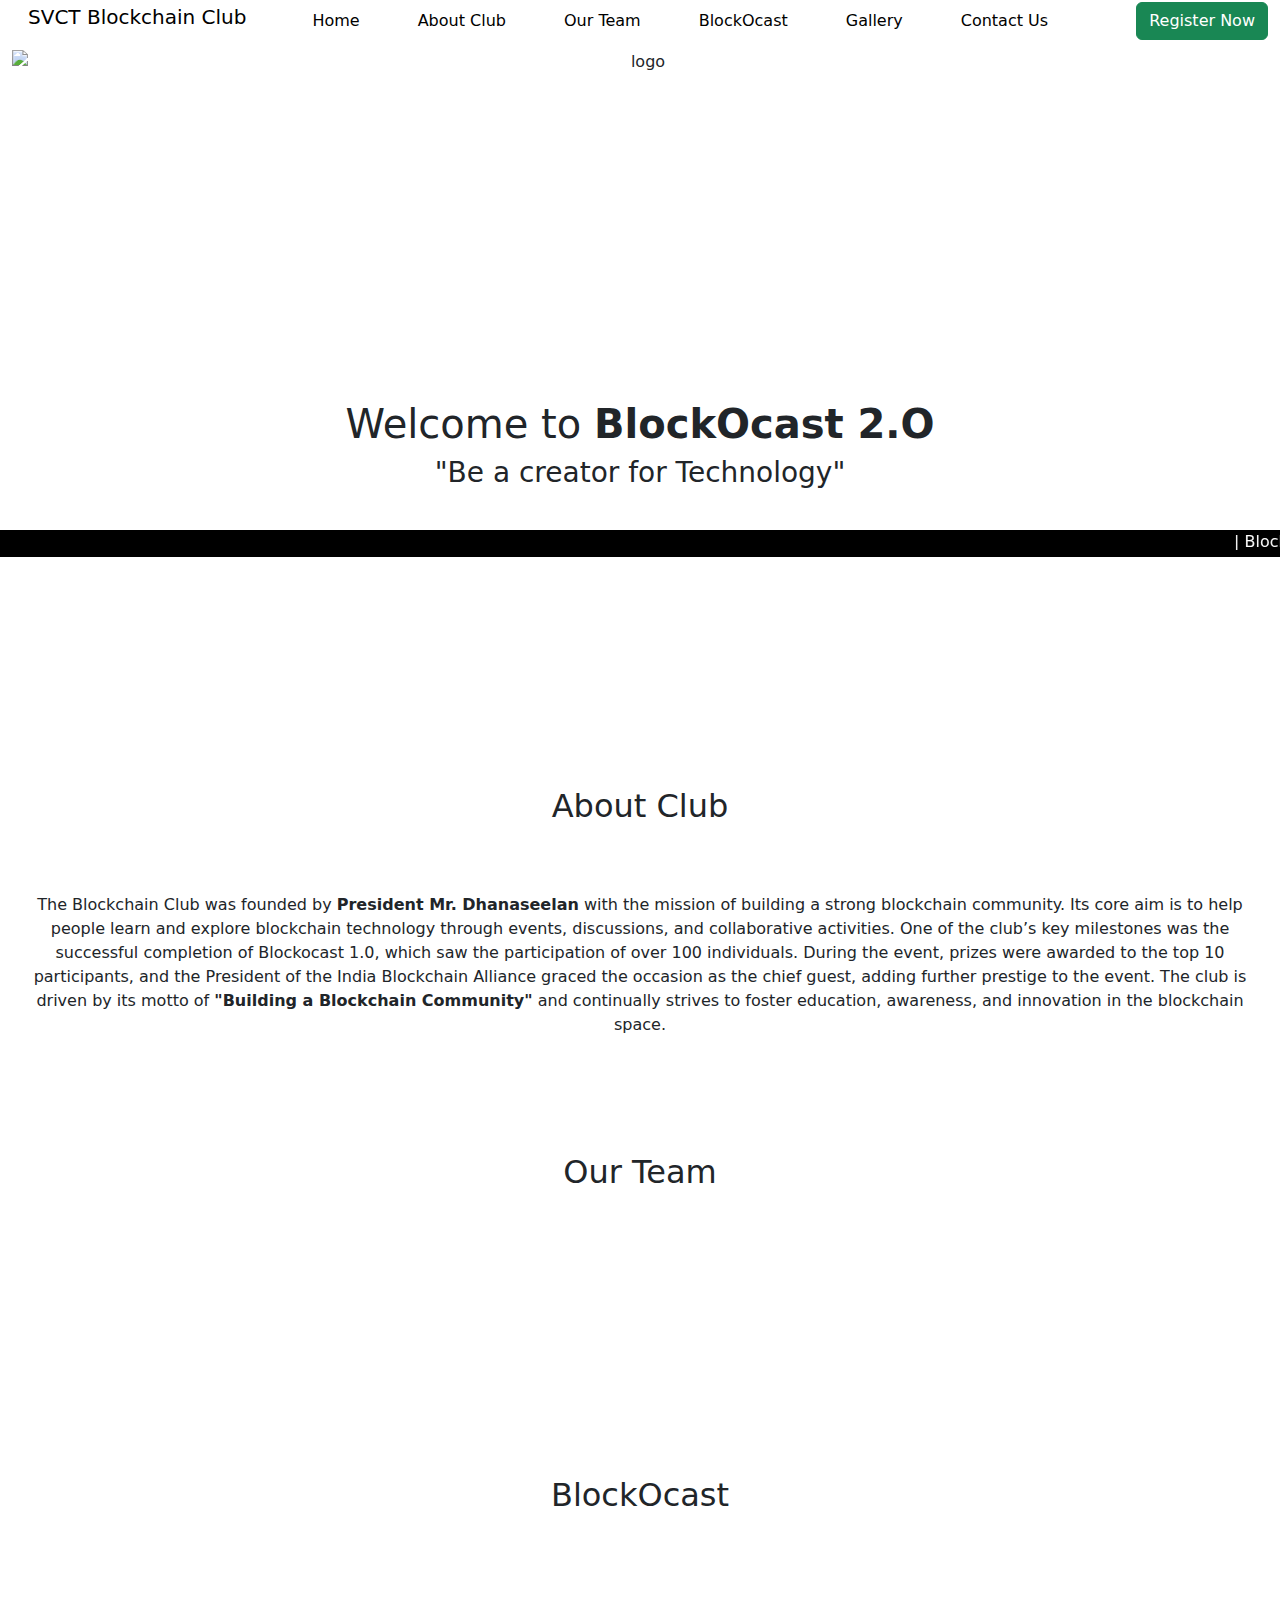
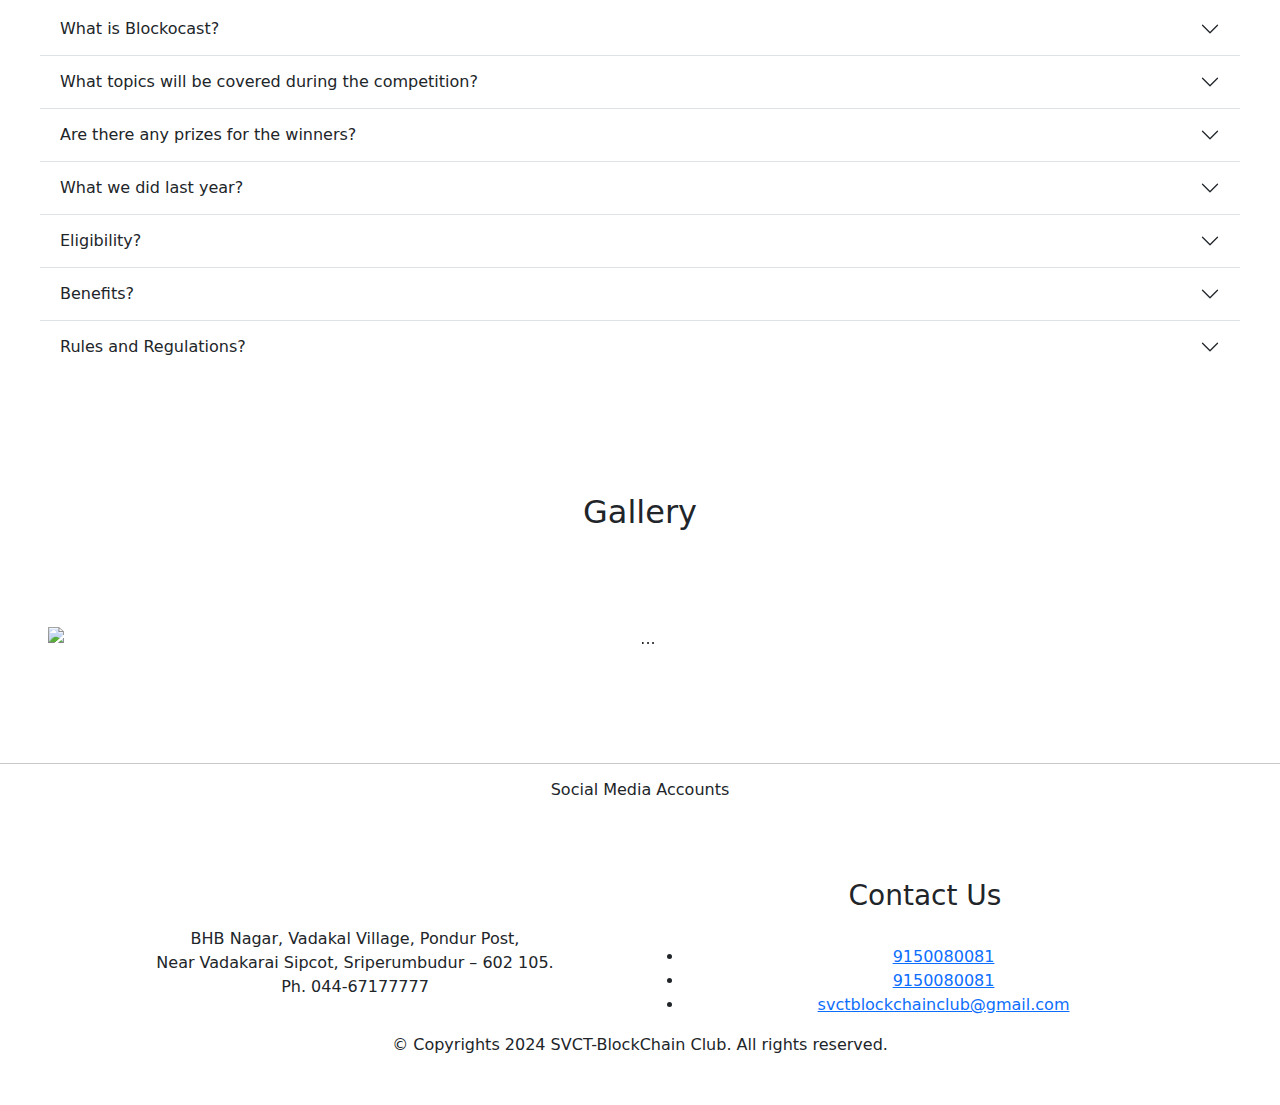
==== commit 2470284f: "up 6" ====
--- a/index.html
+++ b/index.html
@@ -33,6 +33,9 @@
             <a class="nav-link active" aria-current="page" href="#About-Club" style="padding-left: 50px;">About Club</a>
           </li>
           <li class="nav-item">
+            <a class="nav-link active" aria-current="page" href="#Our-Team" style="padding-left: 50px;">Our Team</a>
+          </li>
+          <li class="nav-item">
             <a class="nav-link active" aria-current="page" href="#Blockocast" style="padding-left: 50px;">BlockOcast</a>
           </li> 
           <li class="nav-item">
@@ -49,9 +52,8 @@
     </div>
   </nav>
   <div class="container-fluid home text-center">
-    <img src="./WhatsApp Image 2024-10-05 at 6.36.44 AM.jpeg" alt="logo" class="img-fluid mx-auto d-block" style="height: 400px;">
-    <h2>Welcome to Blockocast 2.O</h2>
-    <h1>BLOCKOCAST</h1>
+    <img src="./WhatsApp Image 2024-10-05 at 6.36.44 AM.jpeg" alt="logo" class="img-fluid mx-auto d-block" style="height: 350px;">
+    <h1>Welcome to <b>BlockOcast 2.O</b> </h1>
     <h3>"Be a creator for Technology"</h3>
 
   </div>
@@ -81,10 +83,23 @@
 
 </section>
 
+
+
+<section id="Our-Team">
+  <div class="our-team text-center" style="padding-top: 80px;">
+    <h2 style="padding-bottom: 40px;">Our Team</h2>
+    <div class="video-container">
+      <iframe src="https://www.youtube.com/embed/uloxI-hOGJk?si=RSC9Hu2u6CnKK6Bg" 
+              title="YouTube video" 
+              allowfullscreen></iframe>
+    </div>
+  </div>
+</section>
+
 <!-- Blockocast -->
 <section id="Blockocast">
   <div class="BlockOcast text-center" style="padding-top: 80px;">
-    <h2 style="padding-bottom: 40px;">Blockocast</h2>
+    <h2 style="padding-bottom: 40px;">BlockOcast</h2>
     <div class="accordion accordion-flush" id="accordionFlushExample" style="padding: 40px;">
       <div class="accordion-item">
         <h2 class="accordion-header">
@@ -266,6 +281,8 @@
   </div>
 </section>
 
+
+<!-- Gallery -->
 <section id="Gallery">
     <div class="Gallery text-center" style="padding-top: 80px;">
       <h2 style="padding-bottom: 40px;">Gallery</h2>
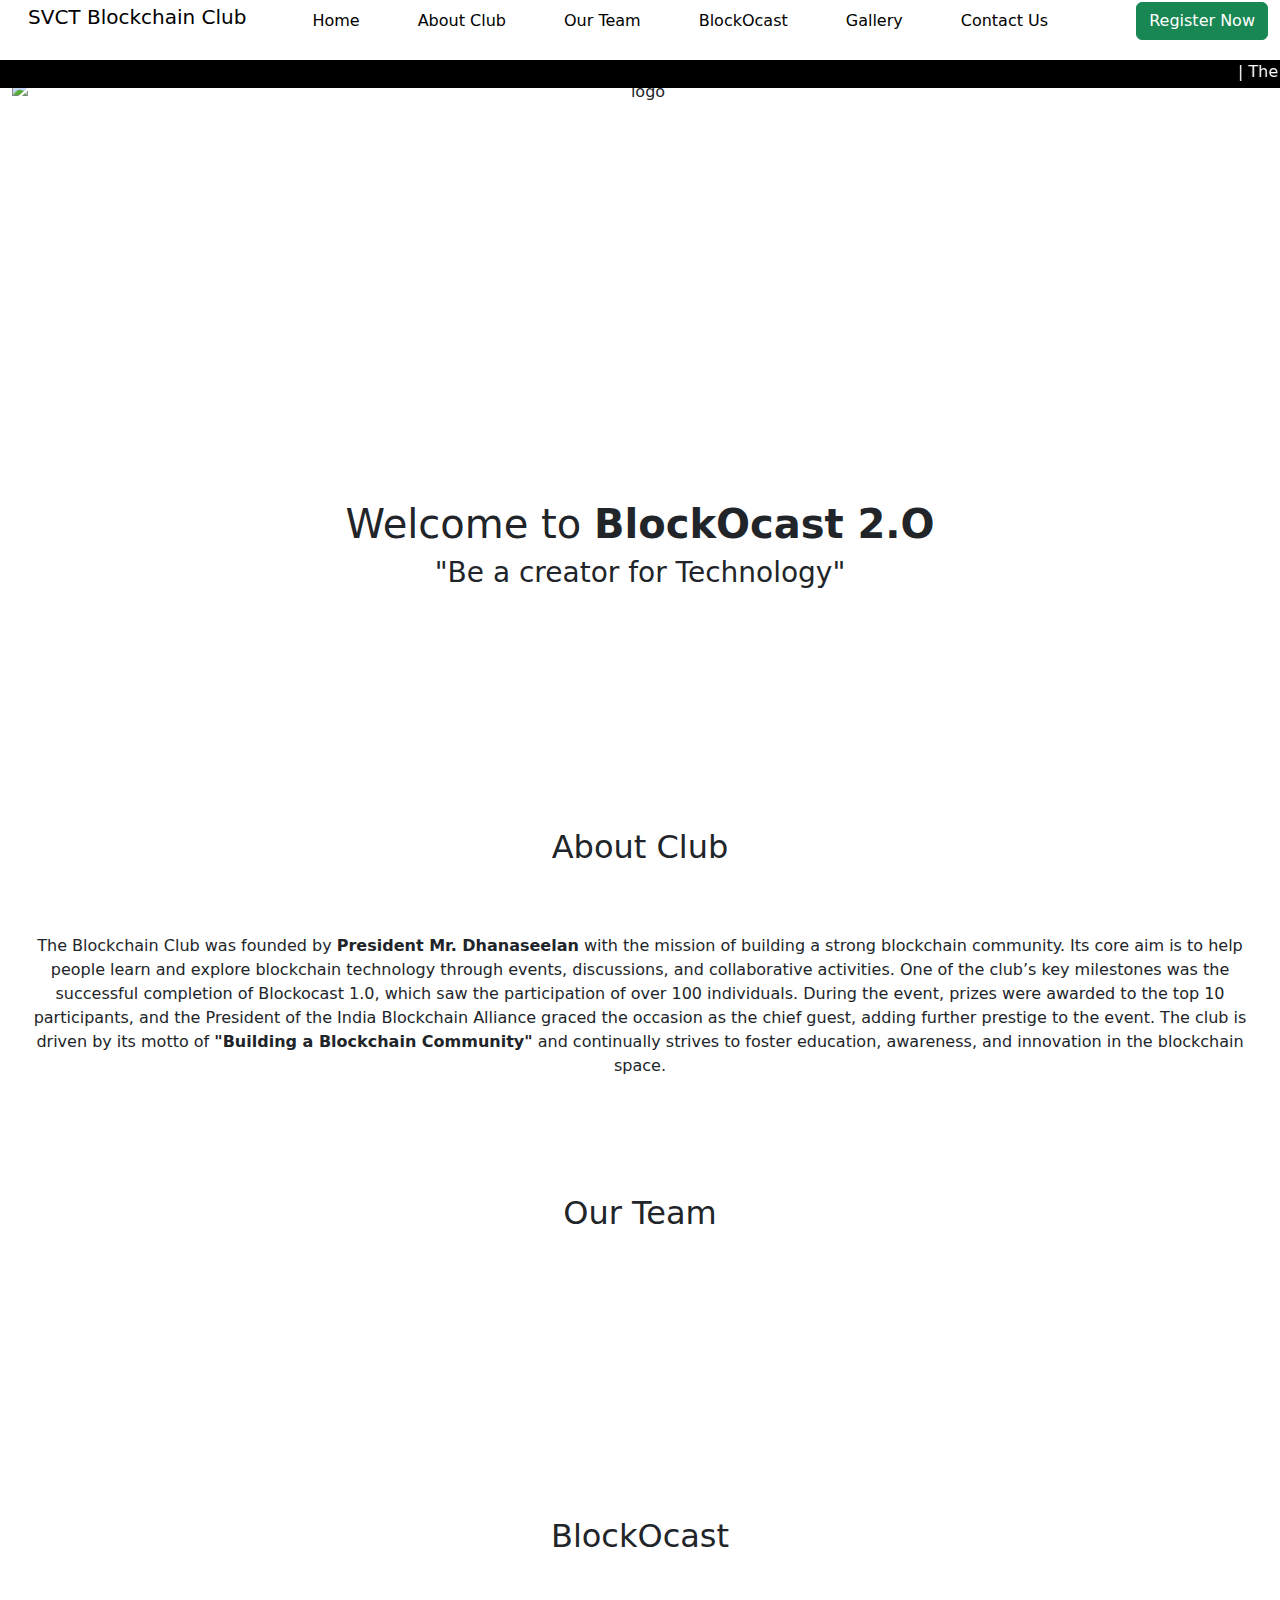
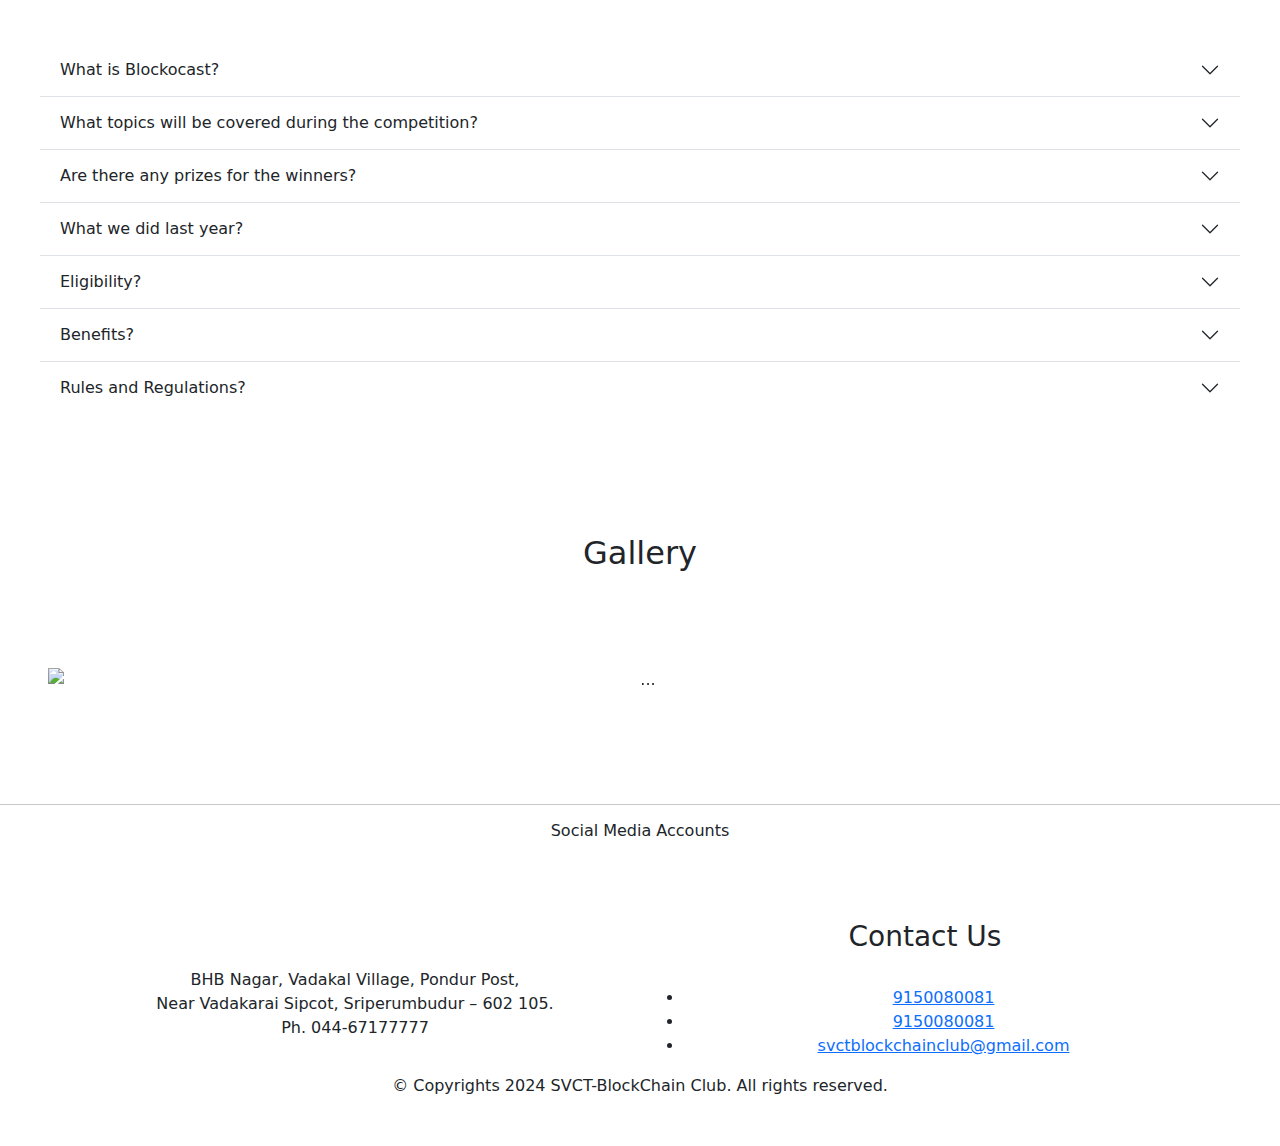
==== commit 6c50c8ba: "up 8" ====
--- a/index.html
+++ b/index.html
@@ -12,6 +12,7 @@
     <link href="https://cdn.jsdelivr.net/npm/bootstrap@5.3.3/dist/css/bootstrap.min.css" rel="stylesheet"
      integrity="sha384-QWTKZyjpPEjISv5WaRU9OFeRpok6YctnYmDr5pNlyT2bRjXh0JMhjY6hW+ALEwIH" crossorigin="anonymous">
 </head>
+
 <body>
 
 
@@ -51,18 +52,19 @@
       </div>
     </div>
   </nav>
+  <div class="container-fluid top-marquee fixed-top" style="padding: 0px; margin-top: 60px; color:white; background-color: black;">
+    <marquee width="100%" direction="left" scrollamount="5"  height="21px" style="padding: 0; margin: 0;">
+     <P> <img src="./assets/Gallery-Images/new-removebg-preview.png" alt="" style="height: 25px;">| The assigned topics have been released! Please click here to review the topics | &nbsp; &nbsp;&nbsp; &nbsp;<img src="./assets/Gallery-Images/new-removebg-preview.png" alt="" style="height: 25px;">  | The assigned topics have been released! Please click here to review the topics | &nbsp; &nbsp;&nbsp; &nbsp; <img src="./assets/Gallery-Images/new-removebg-preview.png" alt="" style="height: 25px;">| The assigned topics have been released! Please click here to review the topics | &nbsp; &nbsp;&nbsp; &nbsp; | The assigned topics have been released! Please click here to review the topics |
+      <img src="./assets/Gallery-Images/new-removebg-preview.png" alt="" style="height: 25px;">| The assigned topics have been released! Please click here to review the topics |  &nbsp; &nbsp;&nbsp; &nbsp; <img src="./assets/Gallery-Images/new-removebg-preview.png" alt="" style="height: 25px;"> | The assigned topics have been released! Please click here to review the topics | &nbsp; &nbsp;&nbsp; &nbsp; | The assigned topics have been released! Please click here to review the topics | &nbsp; &nbsp;&nbsp; &nbsp;<img src="./assets/Gallery-Images/new-removebg-preview.png" alt="" style="height: 25px;"> | The assigned topics have been released! Please click here to review the topics|
+     </p> </marquee>
+  </div>
   <div class="container-fluid home text-center">
-    <img src="./WhatsApp Image 2024-10-05 at 6.36.44 AM.jpeg" alt="logo" class="img-fluid mx-auto d-block" style="height: 350px;">
+    <img src="./WhatsApp Image 2024-10-05 at 6.36.44 AM.jpeg" alt="logo" class="img-fluid mx-auto d-block" style="height: 450px; padding-top: 30px;">
     <h1>Welcome to <b>BlockOcast 2.O</b> </h1>
     <h3>"Be a creator for Technology"</h3>
 
   </div>
-  <div class="container-fluid top-marquee " style="padding: 0px; margin-top: 40px; color:white; background-color: black;">
-    <marquee width="100%" direction="left" scrollamount="5"  height="20px" style="padding: 0; margin: 0;">
-     <P> <img src="./assets/Gallery-Images/new-removebg-preview.png" alt="" style="height: 25px;">| Blockchain is the new internet of trust | &nbsp; &nbsp;&nbsp; &nbsp;<img src="./assets/Gallery-Images/new-removebg-preview.png" alt="" style="height: 25px;">  | Blockchain empowers individuals, not institutions | &nbsp; &nbsp;&nbsp; &nbsp; <img src="./assets/Gallery-Images/new-removebg-preview.png" alt="" style="height: 25px;">| Blockchain: A ledger that never lies | &nbsp; &nbsp;&nbsp; &nbsp; | With blockchain, code is law |
-      <img src="./assets/Gallery-Images/new-removebg-preview.png" alt="" style="height: 25px;">| Blockchain is the new internet of trust |  &nbsp; &nbsp;&nbsp; &nbsp; <img src="./assets/Gallery-Images/new-removebg-preview.png" alt="" style="height: 25px;"> | Blockchain empowers individuals, not institutions | &nbsp; &nbsp;&nbsp; &nbsp; | Blockchain: A ledger that never lies | &nbsp; &nbsp;&nbsp; &nbsp;<img src="./assets/Gallery-Images/new-removebg-preview.png" alt="" style="height: 25px;"> | With blockchain, code is law |
-     </p> </marquee>
-  </div>
+  
   
 </section >
 
@@ -507,4 +509,4 @@
   crossorigin="anonymous"
 ></script>
 </body>
-</html>+</html>
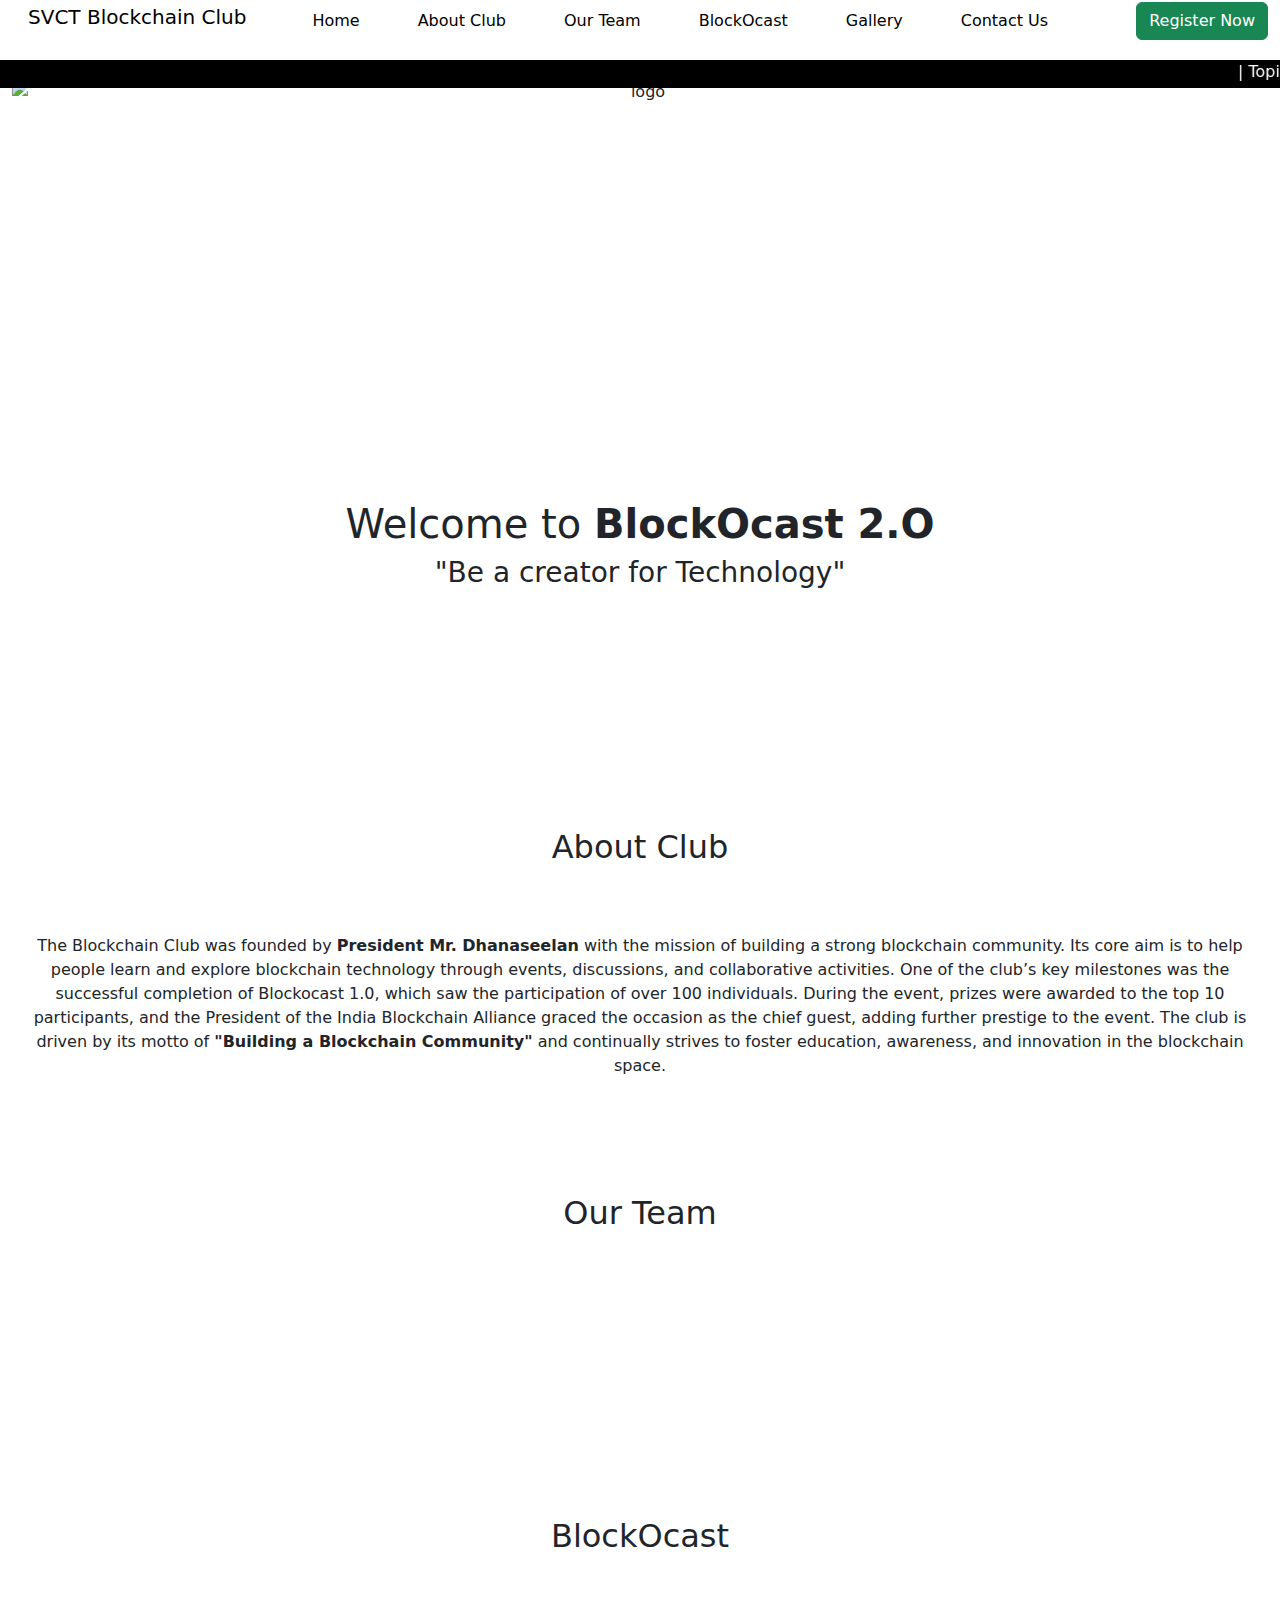
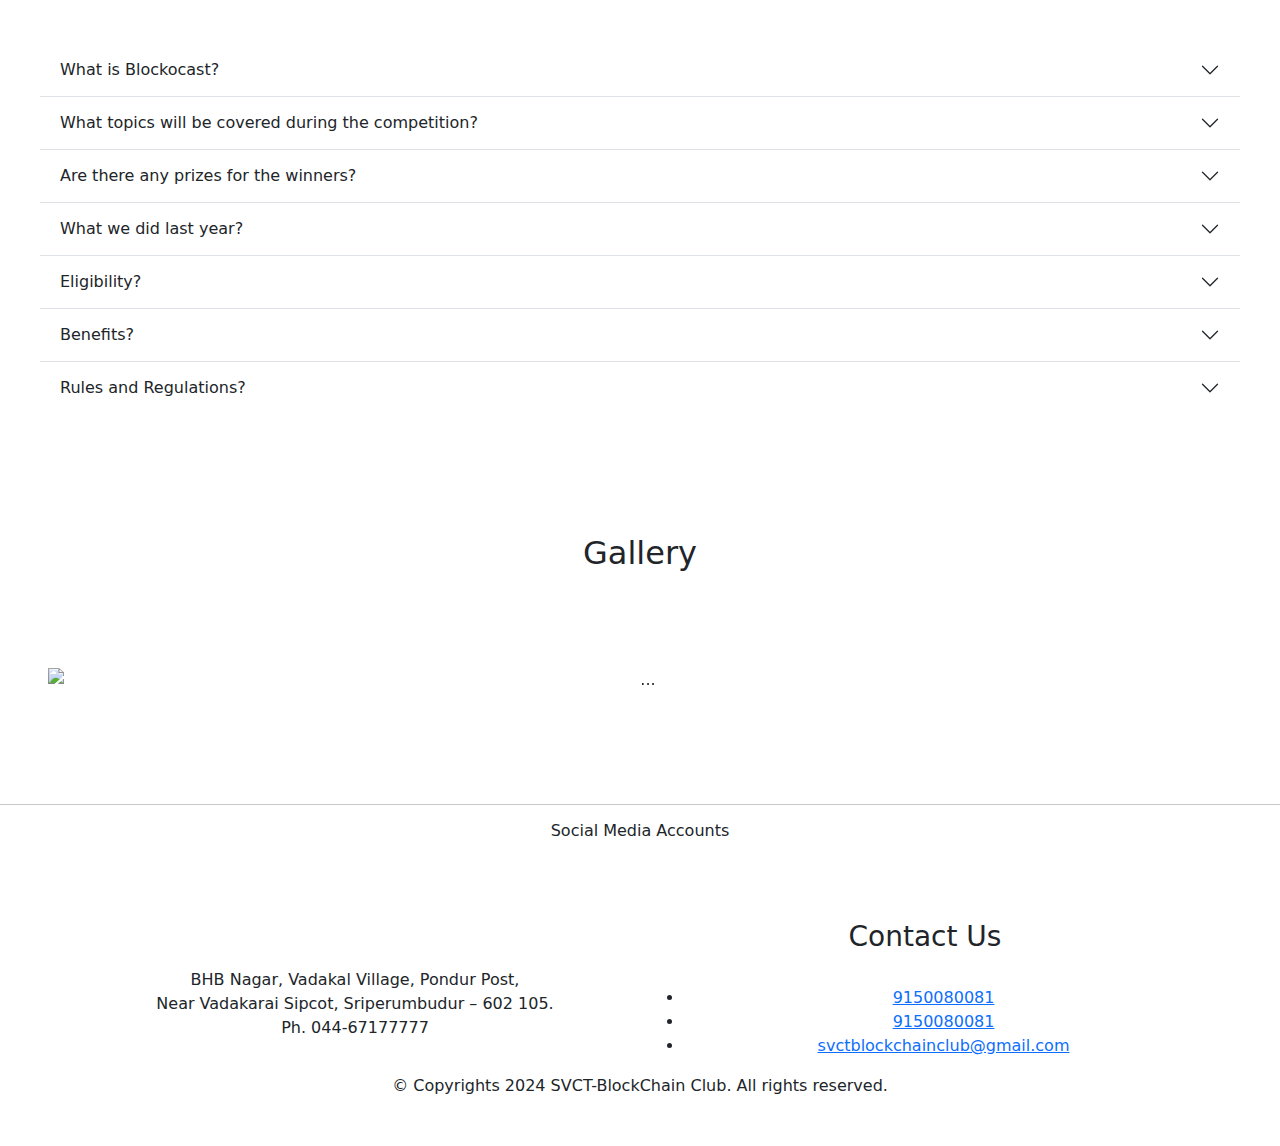
==== commit 4a6f7c61: "up 9" ====
--- a/index.html
+++ b/index.html
@@ -5,7 +5,7 @@
     <meta name="viewport" content="width=device-width, initial-scale=1.0">
     <title>BLOCKOCAST</title>
     <link rel="stylesheet" href="./style.css">
-    <link rel="icon" type="image/x-icon" href="./WhatsApp Image 2024-10-05 at 6.36.44 AM.jpeg">
+    <link rel="icon" type="image/x-icon" href="./logo.jpeg">
     <link rel="preconnect" href="https://fonts.googleapis.com">
 <link rel="preconnect" href="https://fonts.gstatic.com" crossorigin>
 <link href="https://fonts.googleapis.com/css2?family=Dancing+Script:wght@400..700&family=Roboto:ital,wght@0,300;0,400;0,500;0,700;1,300&display=swap" rel="stylesheet">
@@ -20,7 +20,7 @@
 <section id="Home" style="padding-bottom: 150px; padding-top: 50px; ">
   <nav class="navbar navbar-expand-lg --bs-body-color p-0 fixed-top " style="background-color: white;" >
     <div class="container-fluid Navbar " style="color: white;">
-      <a class="navbar-brand Logo"  href="#"><img src="./WhatsApp Image 2024-10-05 at 6.35.57 AM.jpeg" alt="" style="height: 50px;"></a>
+      <a class="navbar-brand Logo"  href="#"><img src="./college.jpeg" alt="" style="height: 50px;"></a>
       <h2 class="navbar-brand title" href="#"> SVCT Blockchain Club</h2> 
       <button class="navbar-toggler" type="button" data-bs-toggle="collapse" data-bs-target="#navbarSupportedContent" aria-controls="navbarSupportedContent" aria-expanded="false" aria-label="Toggle navigation">
         <span class="navbar-toggler-icon"></span>
@@ -54,12 +54,15 @@
   </nav>
   <div class="container-fluid top-marquee fixed-top" style="padding: 0px; margin-top: 60px; color:white; background-color: black;">
     <marquee width="100%" direction="left" scrollamount="5"  height="21px" style="padding: 0; margin: 0;">
-     <P> <img src="./assets/Gallery-Images/new-removebg-preview.png" alt="" style="height: 25px;">| The assigned topics have been released! Please click here to review the topics | &nbsp; &nbsp;&nbsp; &nbsp;<img src="./assets/Gallery-Images/new-removebg-preview.png" alt="" style="height: 25px;">  | The assigned topics have been released! Please click here to review the topics | &nbsp; &nbsp;&nbsp; &nbsp; <img src="./assets/Gallery-Images/new-removebg-preview.png" alt="" style="height: 25px;">| The assigned topics have been released! Please click here to review the topics | &nbsp; &nbsp;&nbsp; &nbsp; | The assigned topics have been released! Please click here to review the topics |
-      <img src="./assets/Gallery-Images/new-removebg-preview.png" alt="" style="height: 25px;">| The assigned topics have been released! Please click here to review the topics |  &nbsp; &nbsp;&nbsp; &nbsp; <img src="./assets/Gallery-Images/new-removebg-preview.png" alt="" style="height: 25px;"> | The assigned topics have been released! Please click here to review the topics | &nbsp; &nbsp;&nbsp; &nbsp; | The assigned topics have been released! Please click here to review the topics | &nbsp; &nbsp;&nbsp; &nbsp;<img src="./assets/Gallery-Images/new-removebg-preview.png" alt="" style="height: 25px;"> | The assigned topics have been released! Please click here to review the topics|
-     </p> </marquee>
+    <a href="https://docs.google.com/spreadsheets/d/1os1ge64CnbGMfNHqtnCyXRtJrOGDAVsYGTesUpBmdwI/edit?usp=sharing" target="_blank" style="color: inherit; text-decoration: none;">
+      <P> <img src="./assets/Gallery-Images/new-removebg-preview.png" alt="" style="height: 25px;">| Topics for Blockocast 2.0 participants have been successfully allocated for 4 Weeks. Click here to View your topics! | &nbsp; &nbsp;&nbsp; &nbsp;<img src="./assets/Gallery-Images/new-removebg-preview.png" alt="" style="height: 25px;">  | Topics for Blockocast 2.0 participants have been successfully allocated for 4 Weeks. Click here to View your topics! | &nbsp; &nbsp;&nbsp; &nbsp; <img src="./assets/Gallery-Images/new-removebg-preview.png" alt="" style="height: 25px;">| Topics for Blockocast 2.0 participants have been successfully allocated for 4 Weeks. Click here to View your topics! | &nbsp; &nbsp;&nbsp; &nbsp; | Topics for Blockocast 2.0 participants have been successfully allocated for 4 Weeks. Click here to View your topics! |
+        <img src="./assets/Gallery-Images/new-removebg-preview.png" alt="" style="height: 25px;">| Topics for Blockocast 2.0 participants have been successfully allocated for 4 Weeks. Click here to View your topics! |  &nbsp; &nbsp;&nbsp; &nbsp; <img src="./assets/Gallery-Images/new-removebg-preview.png" alt="" style="height: 25px;"> | Topics for Blockocast 2.0 participants have been successfully allocated for 4 Weeks. Click here to View your topics! | &nbsp; &nbsp;&nbsp; &nbsp; | Topics for Blockocast 2.0 participants have been successfully allocated for 4 Weeks. Click here to View your topics! | &nbsp; &nbsp;&nbsp; &nbsp;<img src="./assets/Gallery-Images/new-removebg-preview.png" alt="" style="height: 25px;"> | Topics for Blockocast 2.0 participants have been successfully allocated for 4 Weeks. Click here to View your topics!|
+       </p>
+
+    </a>  </marquee>
   </div>
   <div class="container-fluid home text-center">
-    <img src="./WhatsApp Image 2024-10-05 at 6.36.44 AM.jpeg" alt="logo" class="img-fluid mx-auto d-block" style="height: 450px; padding-top: 30px;">
+    <img src="./logo.jpeg" alt="logo" class="img-fluid mx-auto d-block" style="height: 450px; padding-top: 30px;">
     <h1>Welcome to <b>BlockOcast 2.O</b> </h1>
     <h3>"Be a creator for Technology"</h3>
 
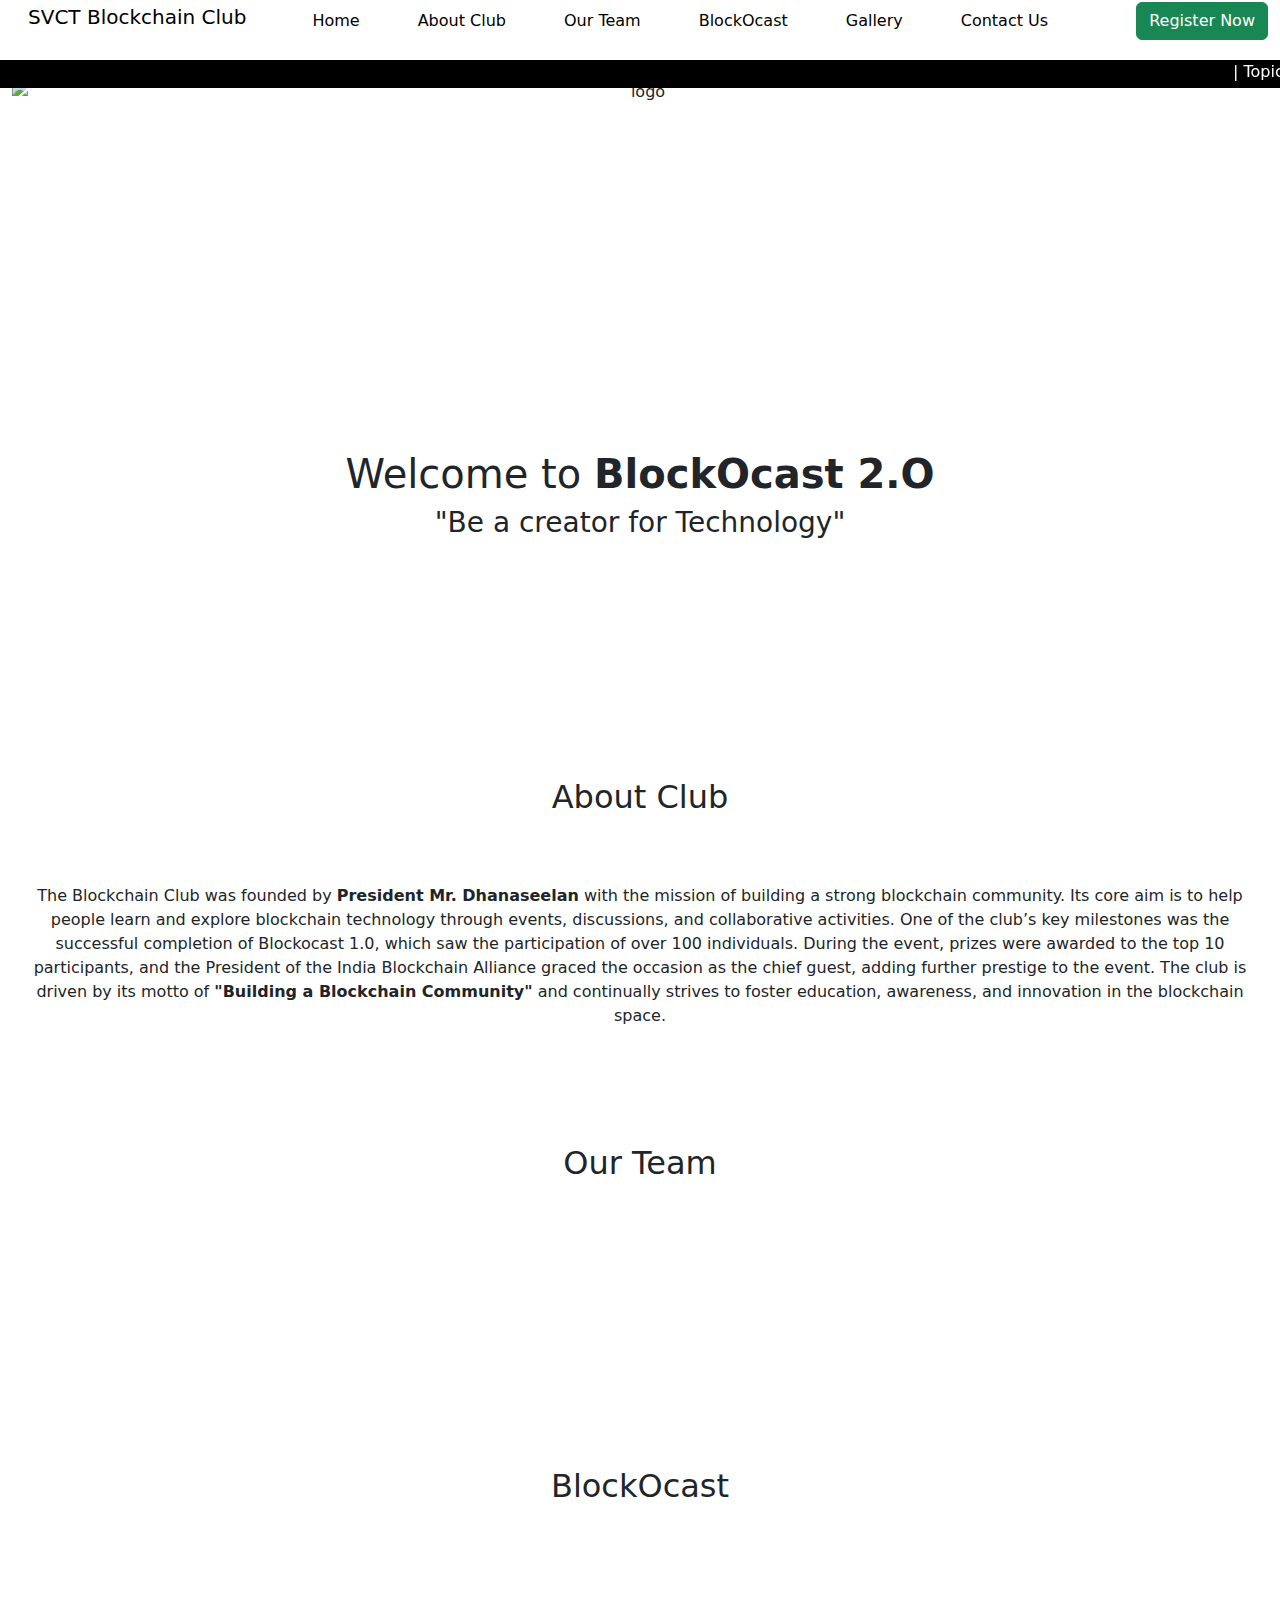
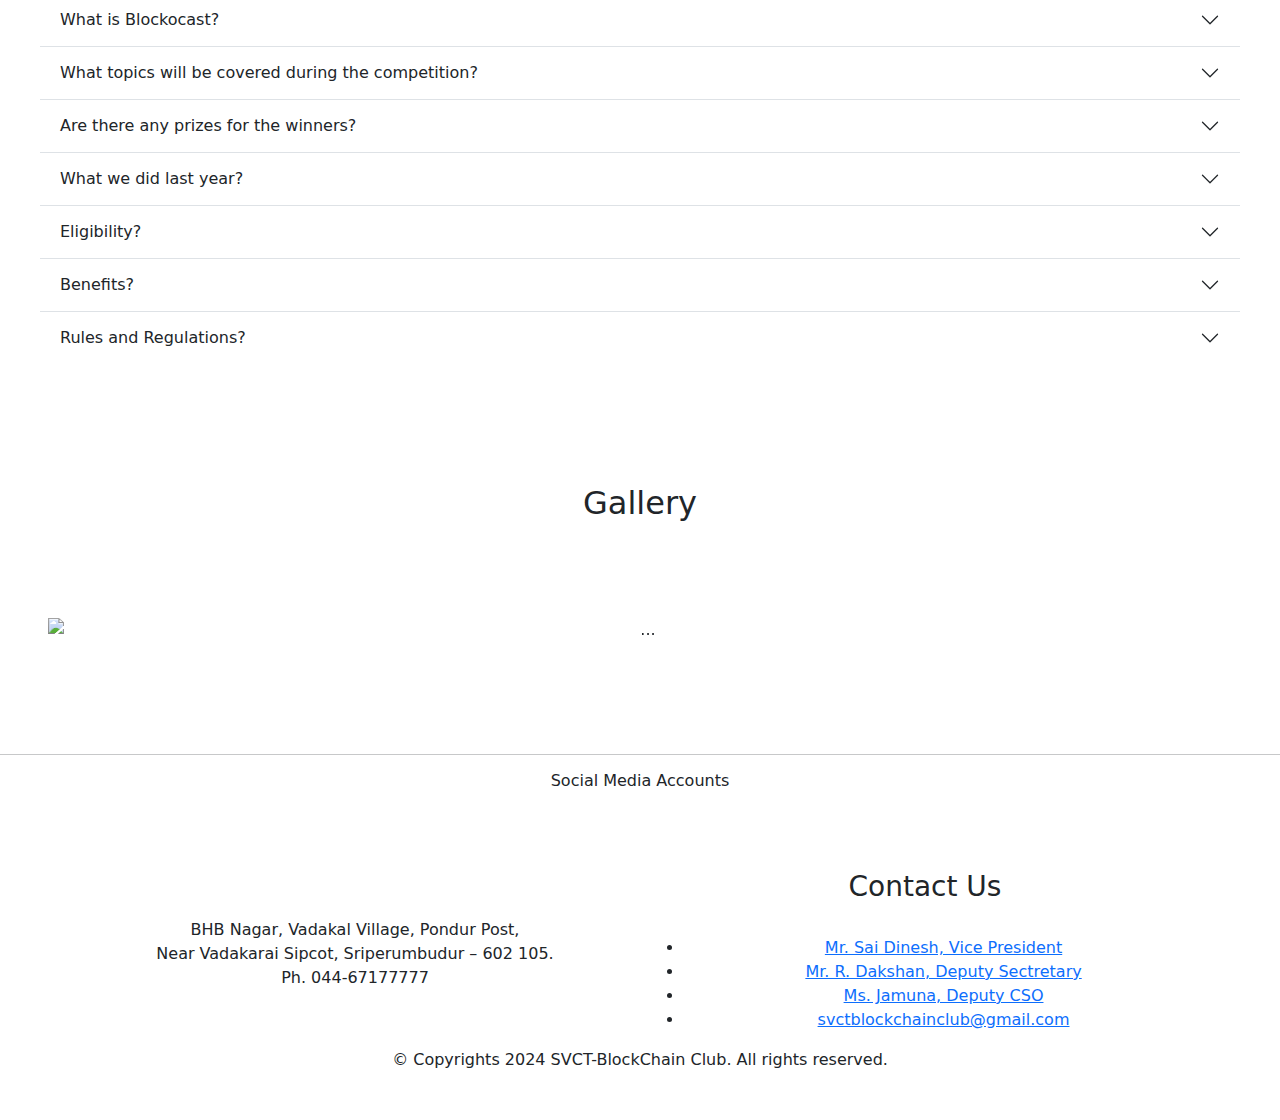
==== commit bc6903dc: "up 12" ====
--- a/index.html
+++ b/index.html
@@ -21,7 +21,7 @@
   <nav class="navbar navbar-expand-lg --bs-body-color p-0 fixed-top " style="background-color: white;" >
     <div class="container-fluid Navbar " style="color: white;">
       <a class="navbar-brand Logo"  href="#"><img src="./college.jpeg" alt="" style="height: 50px;"></a>
-      <h2 class="navbar-brand title" href="#"> SVCT Blockchain Club</h2> 
+      <a href="./BCC.html" style="text-decoration: none;"><h2 class="navbar-brand title" href="./BCC.html" style="text-decoration: none; "> SVCT Blockchain Club</h2></a> 
       <button class="navbar-toggler" type="button" data-bs-toggle="collapse" data-bs-target="#navbarSupportedContent" aria-controls="navbarSupportedContent" aria-expanded="false" aria-label="Toggle navigation">
         <span class="navbar-toggler-icon"></span>
       </button>
@@ -62,7 +62,7 @@
     </a>  </marquee>
   </div>
   <div class="container-fluid home text-center">
-    <img src="./logo.jpeg" alt="logo" class="img-fluid mx-auto d-block" style="height: 450px; padding-top: 30px;">
+    <img src="./logo.jpeg" alt="logo" class="img-fluid mx-auto d-block" style="height: 400px; padding-top: 30px;">
     <h1>Welcome to <b>BlockOcast 2.O</b> </h1>
     <h3>"Be a creator for Technology"</h3>
 
@@ -308,8 +308,7 @@
       <button type="button" data-bs-target="#carouselExampleCaptions" data-bs-slide-to="12" aria-label="Slide 13"></button>
       <button type="button" data-bs-target="#carouselExampleCaptions" data-bs-slide-to="13" aria-label="Slide 14"></button>
       <button type="button" data-bs-target="#carouselExampleCaptions" data-bs-slide-to="14" aria-label="Slide 15"></button>
-      <button type="button" data-bs-target="#carouselExampleCaptions" data-bs-slide-to="15" aria-label="Slide 16"></button>
-      <button type="button" data-bs-target="#carouselExampleCaptions" data-bs-slide-to="16" aria-label="Slide 16"></button>
+      <button type="button" data-bs-target="#carouselExampleCaptions" data-bs-slide-to="15" aria-label="Slide 15"></button>
     </div>
     <div class="carousel-inner">
       <div class="carousel-item active">
@@ -350,12 +349,6 @@
       </div>
       <div class="carousel-item">
         <img src="./assets/Gallery-Images/IMG-15.jpg" class="d-block w-100" alt="...">
-        <div class="carousel-caption d-none d-md-block">
-          <h5>BlockOcast 1.O</h5>
-        </div>
-      </div>
-      <div class="carousel-item">
-        <img src="./assets/Gallery-Images/IMG-16.jpg" class="d-block w-100" alt="...">
         <div class="carousel-caption d-none d-md-block">
           <h5>BlockOcast 1.O</h5>
         </div>
@@ -476,15 +469,21 @@
           <div class="contactfoot">
             <h3>Contact Us</h3>
             <br />
-            <div class="contact-icons">
+            <div class="contact-icons text-center">
               <ul>
+                
+                <li>
+                  
+                  <img src="./assets/Gallery-Images/Icons-svg/phone-solid.svg" alt="" />
+                  <a href="tel:93602 01763">Mr. Sai Dinesh, Vice President</a>
+                </li>
                 <li>
                   <img src="./assets/Gallery-Images/Icons-svg/phone-solid.svg" alt="" />
-                  <a href="tel:9150080081">9150080081</a>
+                  <a href="tel:7603 810 630">Mr. R. Dakshan, Deputy Sectretary</a>
                 </li>
                 <li>
                   <img src="./assets/Gallery-Images/Icons-svg/phone-solid.svg" alt="" />
-                  <a href="tel:9150080081">9150080081</a>
+                  <a href="tel:93456 62353">Ms. Jamuna, Deputy CSO</a>
                 </li>
                 <li>
                   <img src="./assets/Gallery-Images/Icons-svg/envelope-solid.svg" alt="" />
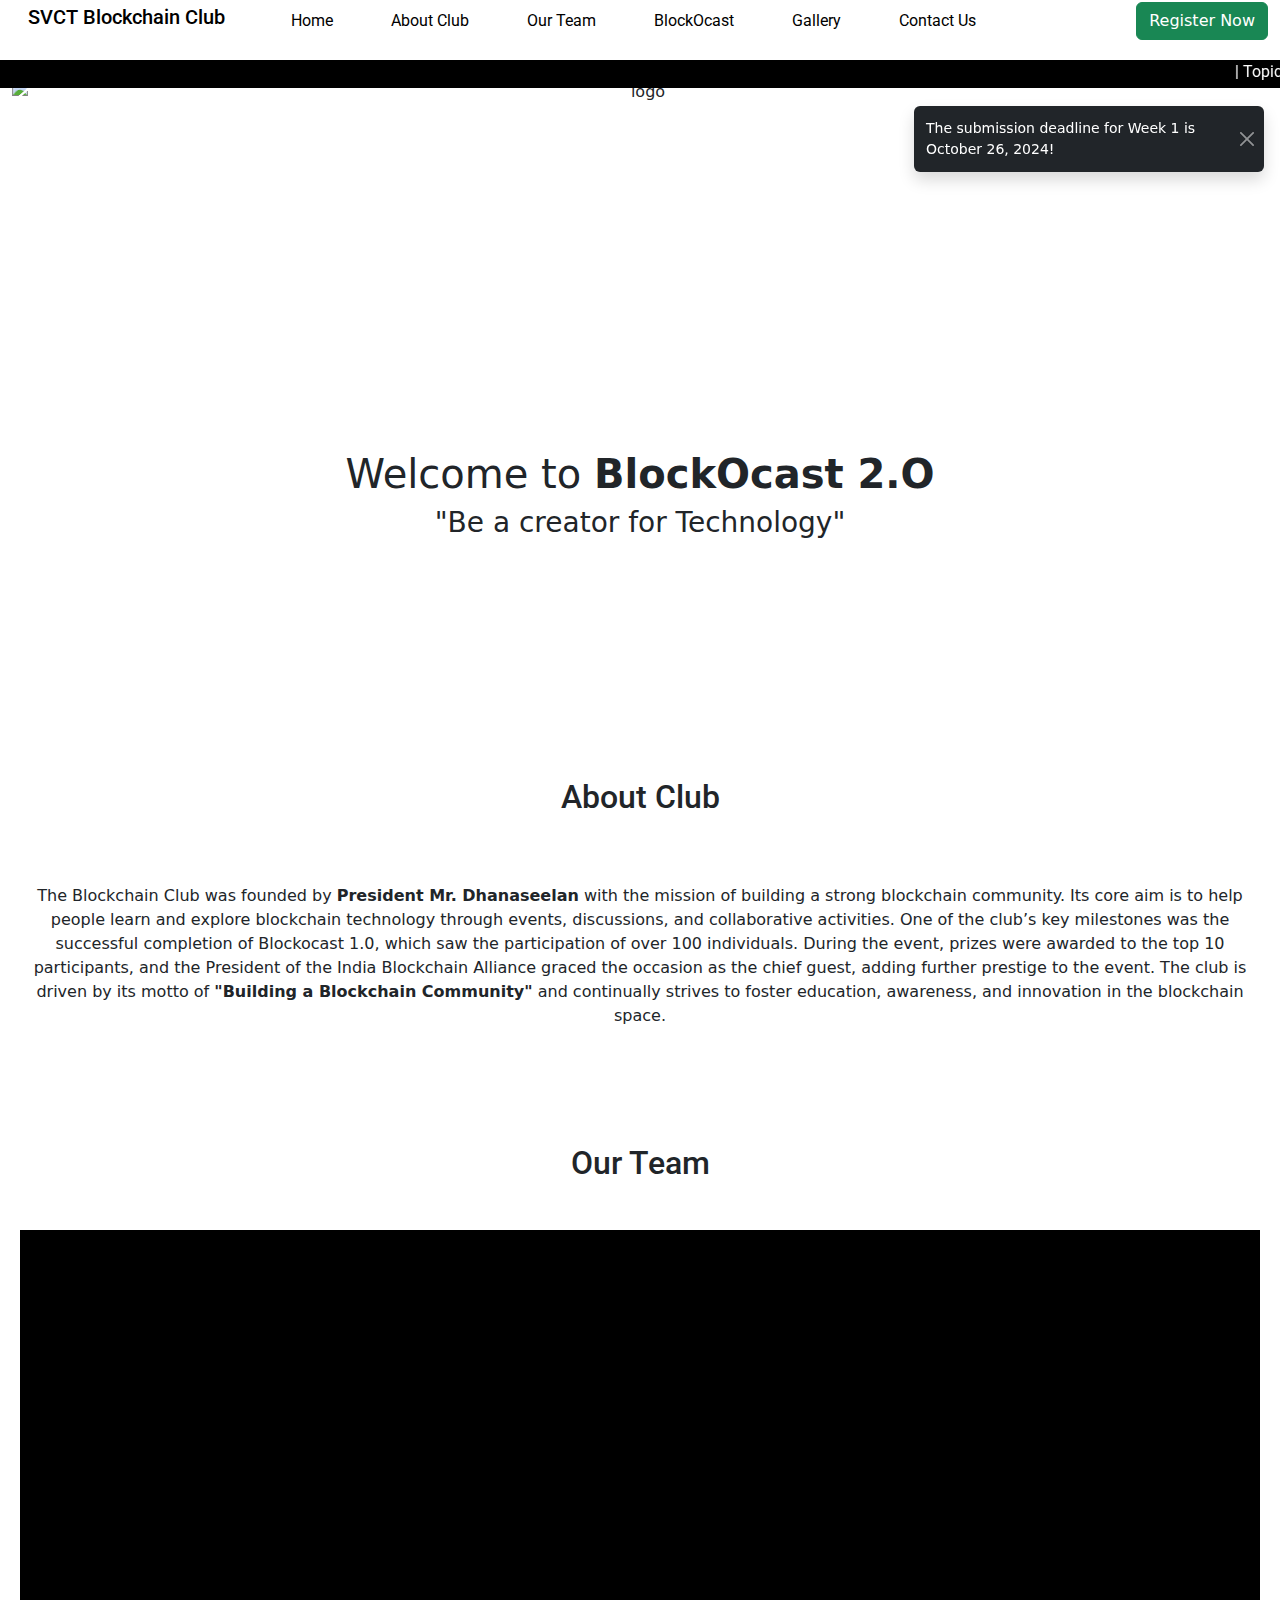
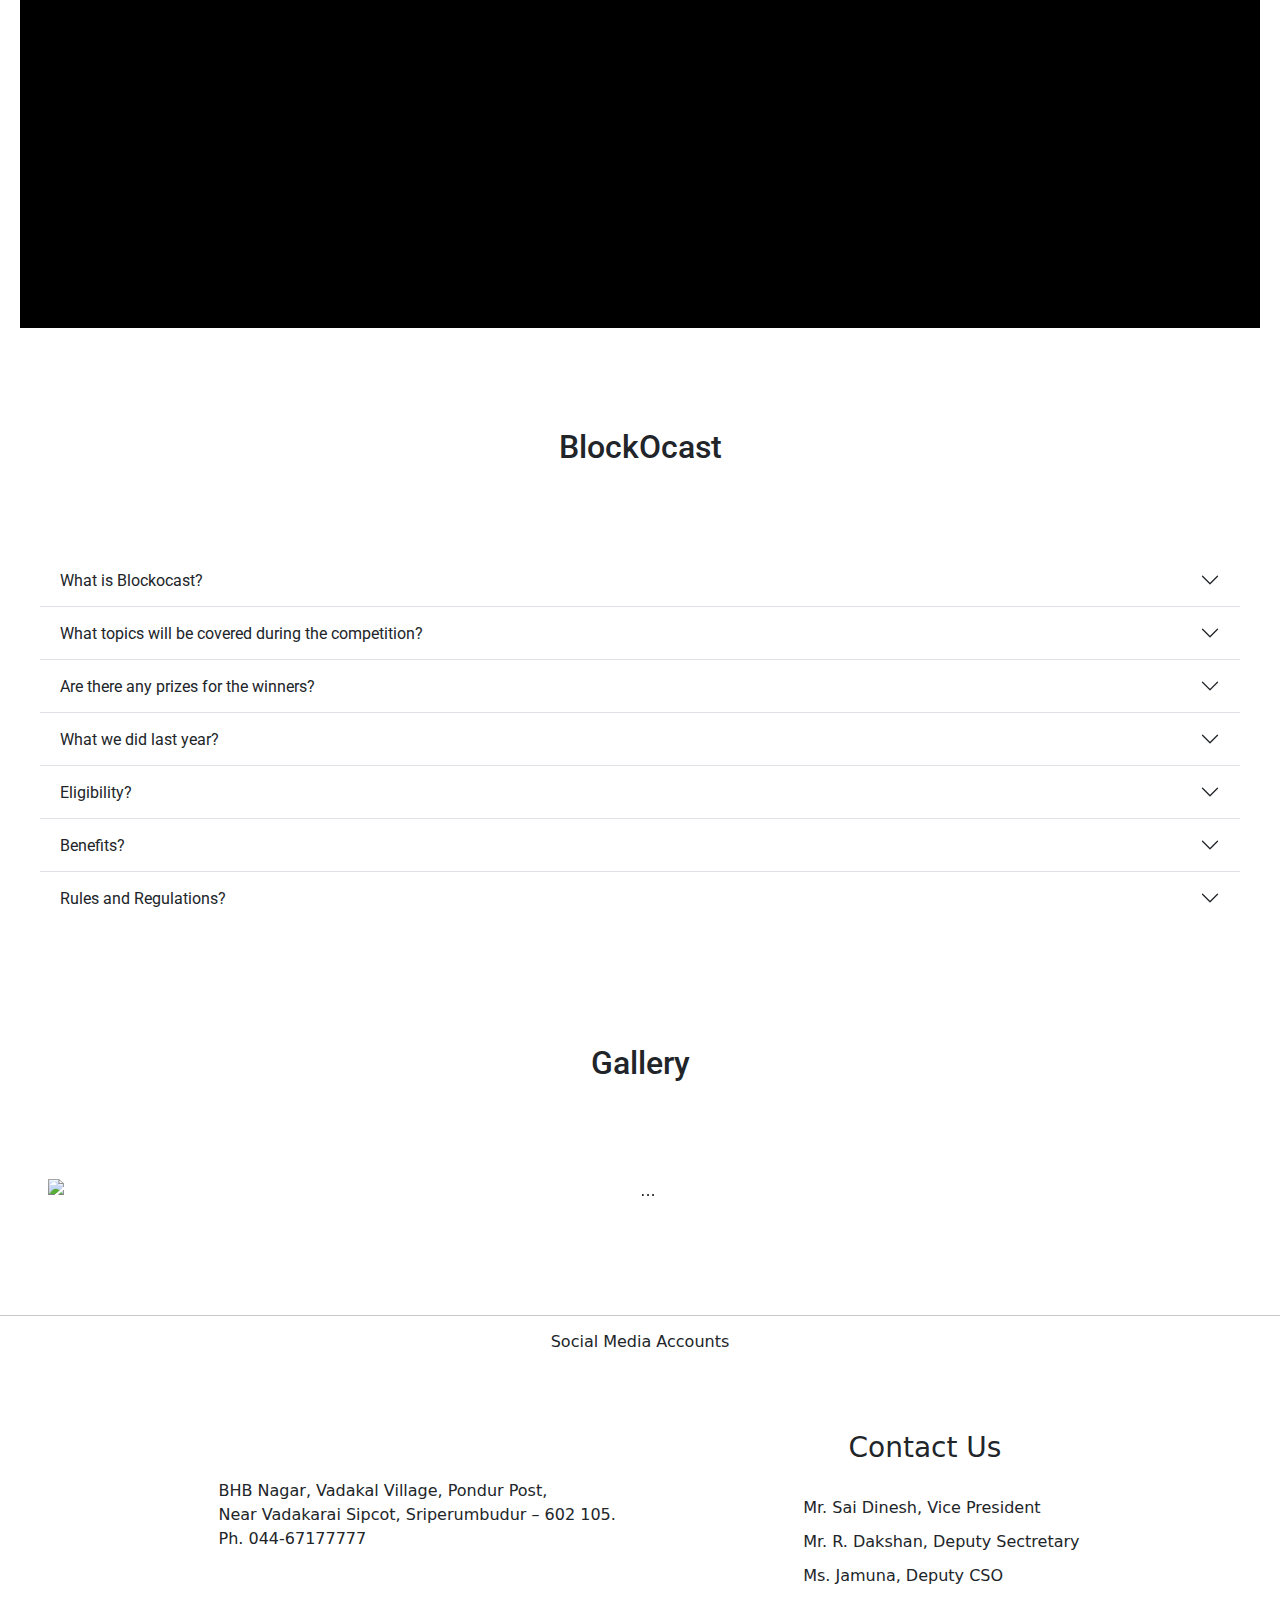
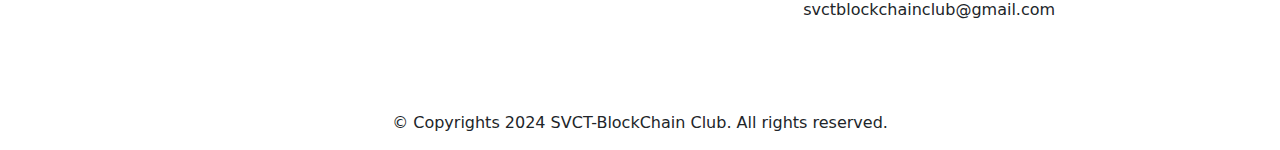
==== commit bcb82b8d: "up 12" ====
--- a/index.html
+++ b/index.html
@@ -14,8 +14,18 @@
 </head>
 
 <body>
-
-
+<!-- Toast -->
+  <div class="toast-container position-fixed top-0 end-0 p-3" style="z-index: 1050;">
+    <div id="notificationToast" class="toast align-items-center text-bg-dark border-0" role="alert" aria-live="assertive" aria-atomic="true" data-bs-autohide="false">
+        <div class="d-flex">
+            <div class="toast-body">
+              The submission deadline for Week 1 is October 26, 2024!
+            </div>
+            <button type="button" class="btn-close btn-close-white me-2 m-auto" data-bs-dismiss="toast" aria-label="Close"></button>
+        </div>
+    </div>
+</div>
+  
 <!-- Home -->
 <section id="Home" style="padding-bottom: 150px; padding-top: 50px; ">
   <nav class="navbar navbar-expand-lg --bs-body-color p-0 fixed-top " style="background-color: white;" >
@@ -61,7 +71,9 @@
 
     </a>  </marquee>
   </div>
+  
   <div class="container-fluid home text-center">
+    
     <img src="./logo.jpeg" alt="logo" class="img-fluid mx-auto d-block" style="height: 400px; padding-top: 30px;">
     <h1>Welcome to <b>BlockOcast 2.O</b> </h1>
     <h3>"Be a creator for Technology"</h3>
--- a/style.css
+++ b/style.css
@@ -0,0 +1,220 @@
+.top-marquee{
+    font-family: "Roboto", system-ui;
+    font-weight: 400;
+    font-style: bold;
+}
+.nav-item{
+    font-family: "Roboto", system-ui;
+    font-weight: 400;
+    font-style: bold;
+}
+.navbar-brand title{
+    font-family: "Roboto", system-ui;
+    font-weight: 400;
+    font-style: normal;   
+}
+.container-fluid home text-center h3,h2{
+    font-family: "Roboto", system-ui;
+    font-weight: 400;
+    font-style: normal; 
+}
+.container-fluid home text-center h1{
+    font-family: "Roboto", system-ui;
+    font-weight: 500;
+    font-style: bold;    
+}
+.gallery-container {
+    padding: 0 10px;
+  }
+  
+  .gallery {
+    display: grid;
+    grid-template-columns: repeat(auto-fill, minmax(150px, 1fr));
+    gap: 10px;
+  }
+  
+  .gallery img {
+    width: 100%;
+    height: auto;
+    border-radius: 5px;
+    transition: transform .2s; 
+    margin: 0 auto;
+  }
+  
+  .gallery img:hover {
+    transform: scale(3.5); 
+  }
+  
+  #loadMoreBtn {
+    display: block;
+    margin: 20px auto;
+    padding: 10px 20px;
+    font-size: 16px;
+    background-color: #007bff;
+    color: #fff;
+    border: none;
+    border-radius: 5px;
+    cursor: pointer;
+  }
+  
+  #loadMoreBtn:hover {
+    background-color: #0056b3;
+  }
+  
+  @media (max-width: 768px) {
+    .gallery {
+        grid-template-columns: repeat(auto-fill, minmax(100px, 1fr));
+    }
+  }
+  
+  
+  .modal {
+  display: none;
+  position: fixed;
+  z-index: 1;
+  padding-top: 50px;
+  left: 0;
+  top: 40px;
+  width: 100%;
+  height: 100%;
+  overflow: auto;
+  background-color: rgba(0, 0, 0, 0.9);
+  }
+  
+  .modal-content {
+  margin: auto;
+  display: block;
+  max-width: 80%;
+  max-height: 90%;
+  }
+  
+  .close {
+  position: absolute;
+  top: 60px;
+  right: 25px;
+  color: white;
+  font-size: 35px;
+  font-weight: bold;
+  cursor: pointer;
+  }
+  
+  .close:hover,
+  .close:focus {
+  color: #999;
+  text-decoration: none;
+  cursor: pointer;
+  }
+  
+  #contact {
+    height: 50vh;
+    text-align: center;
+  }
+  .social-media {
+    height: 20px;
+    padding-right: 10px;
+  }
+  .adress {
+    height: 250px;
+    justify-content: center;
+    align-items: center;
+    display: block;
+  }
+  .adress img {
+    height: 30px;
+  }
+  .adress p {
+    text-align: left;
+    margin-left: 25%;
+  }
+  .contactfoot {
+    height: 280px;
+  
+    align-items: center;
+    display: block;
+  }
+  .contactfoot img {
+    height: 20px;
+  }
+  .contactfoot h3 {
+    margin-left: 0%;
+  }
+  .contactfoot ul {
+    list-style-type: none;
+  }
+  .contact-icons li {
+    display: flex;
+    align-items: center;
+    margin-bottom: 10px;
+  }
+  
+  .contact-icons li img {
+    margin-right: 10px;
+  }
+  
+  .contact-icons {
+    margin-left: 20%;
+  }
+  .contact-icons li a {
+    color: inherit;
+    text-decoration: none;
+  }
+  .copyrights {
+    padding-bottom: 15px;
+  }  
+
+.our-team {
+  padding: 20px;
+}
+
+.video-container {
+  position: relative;
+  padding-bottom: 56.25%;
+  height: 0;
+  overflow: hidden;
+  max-width: 100%;
+  background: #000; 
+}
+
+.video-container iframe {
+  position: absolute;
+  top: 0;
+  left: 0;
+  width: 100%;
+  height: 100%;
+  border: 0;
+}
+
+@media (max-width: 768px) {
+  .our-team {
+    padding: 10px;
+  }
+
+  h2 {
+    font-size: 1.8em;
+    padding-bottom: 20px;
+  }
+}
+
+@media (max-width: 480px) {
+  .our-team {
+    padding: 10px;
+  }
+
+  h2 {
+    font-size: 1.5em;
+    padding-bottom: 15px;
+  }
+
+  .video-container {
+    padding-bottom: 56.25%; 
+  }
+}
+
+.toast-container {
+  margin-top: 90px; 
+}
+
+.toast {
+  border-radius: 5px; 
+}
+
